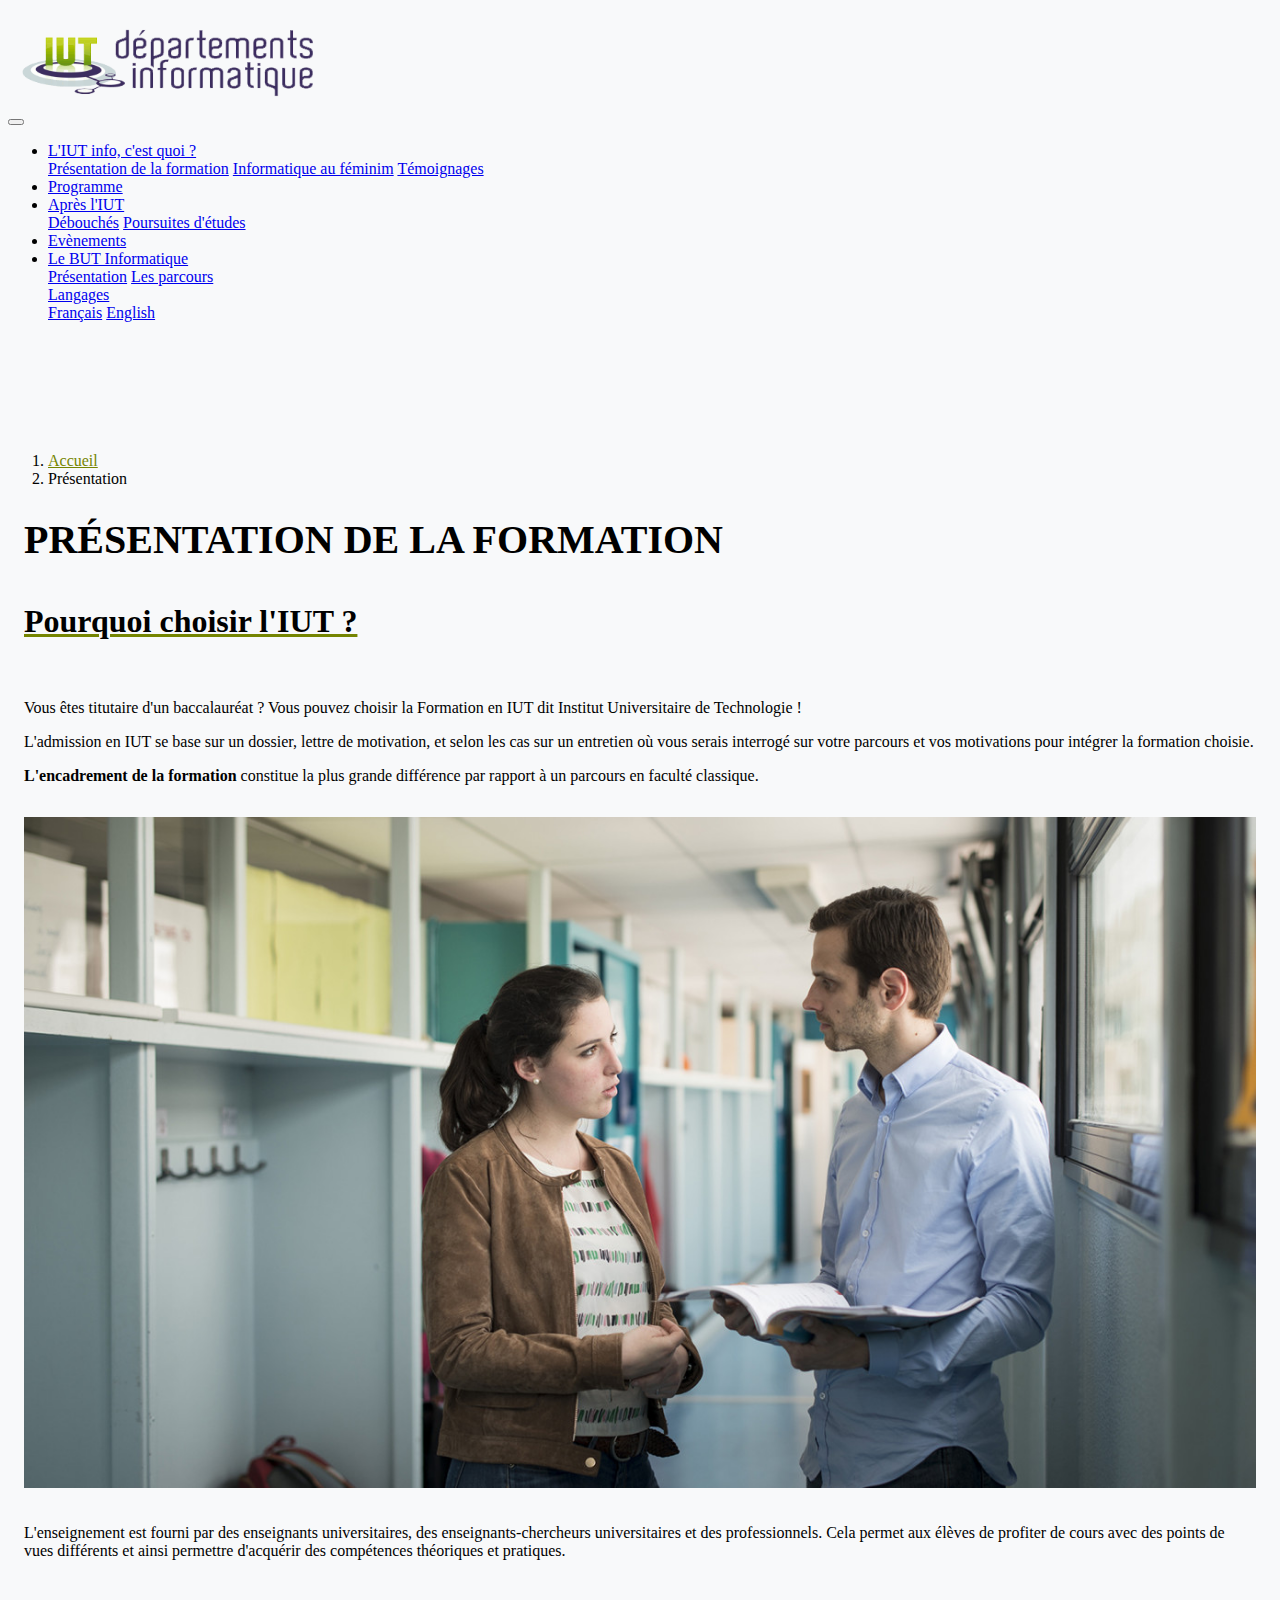
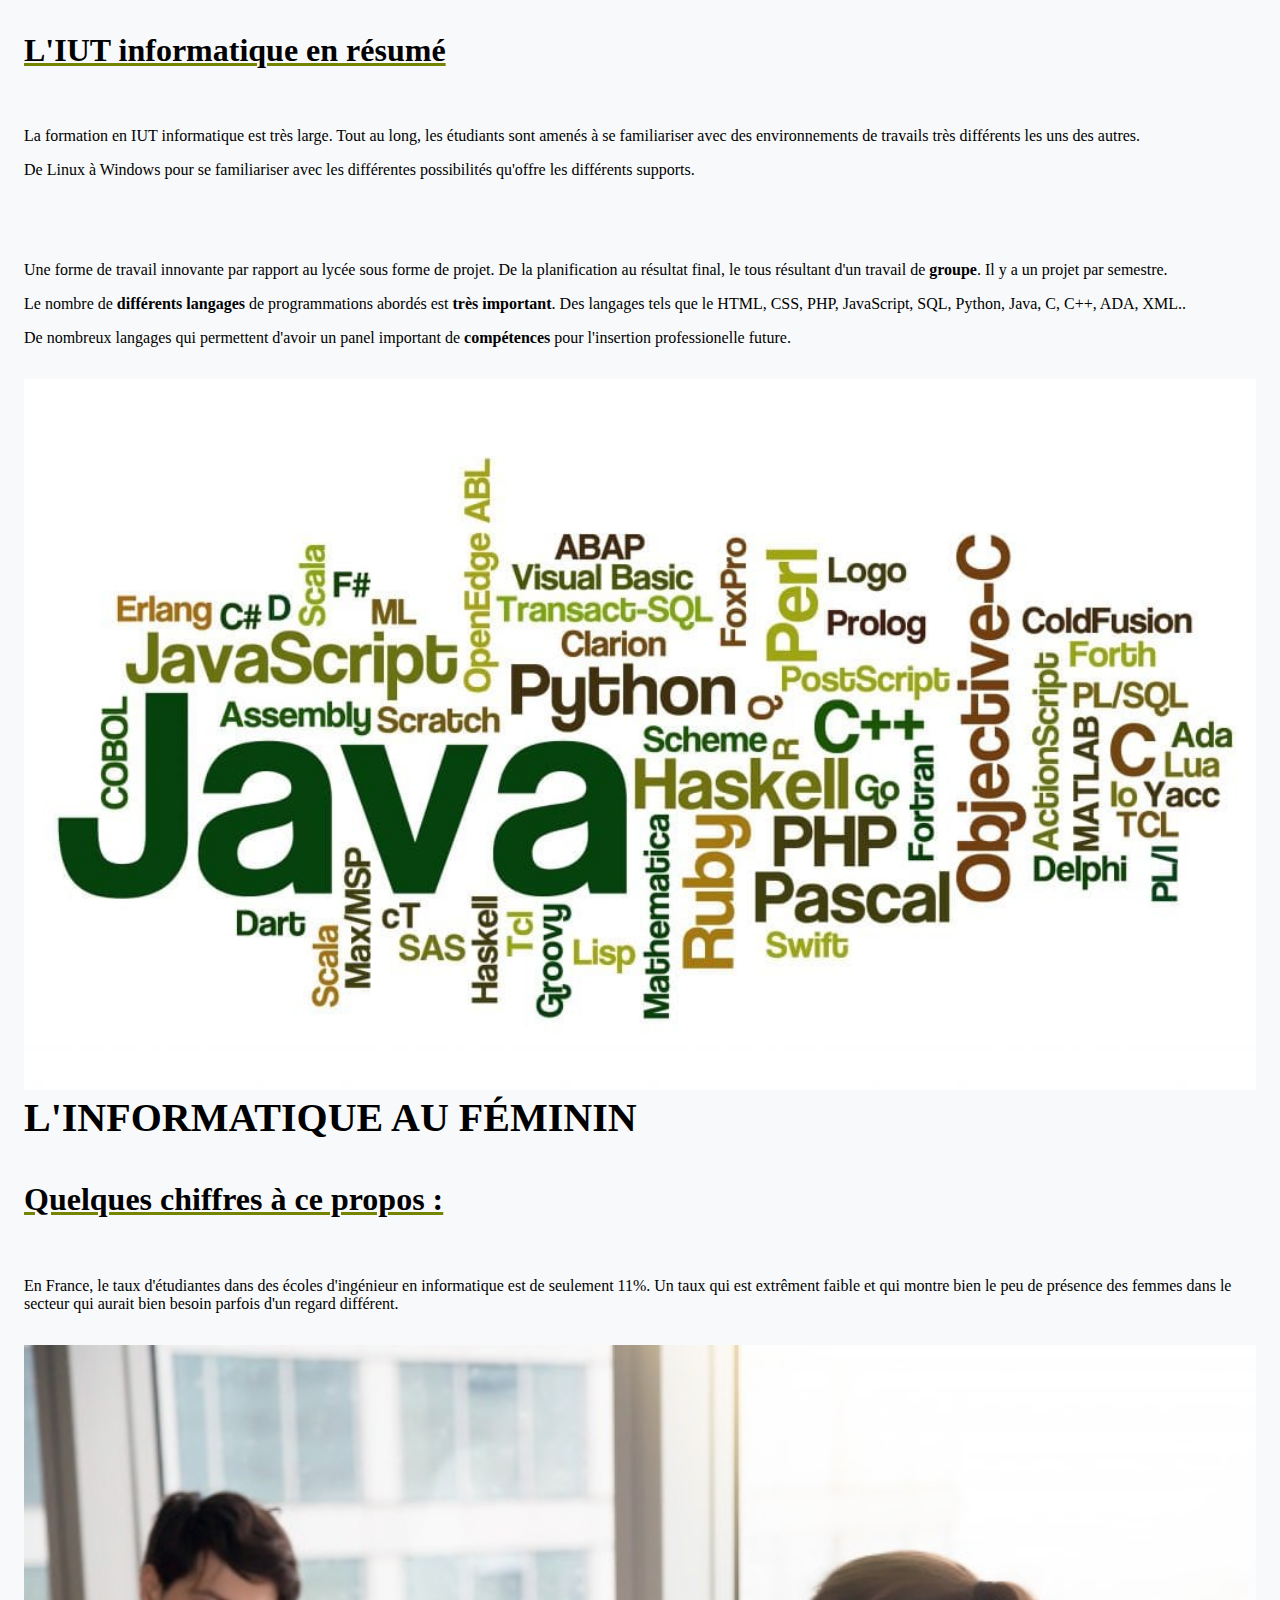
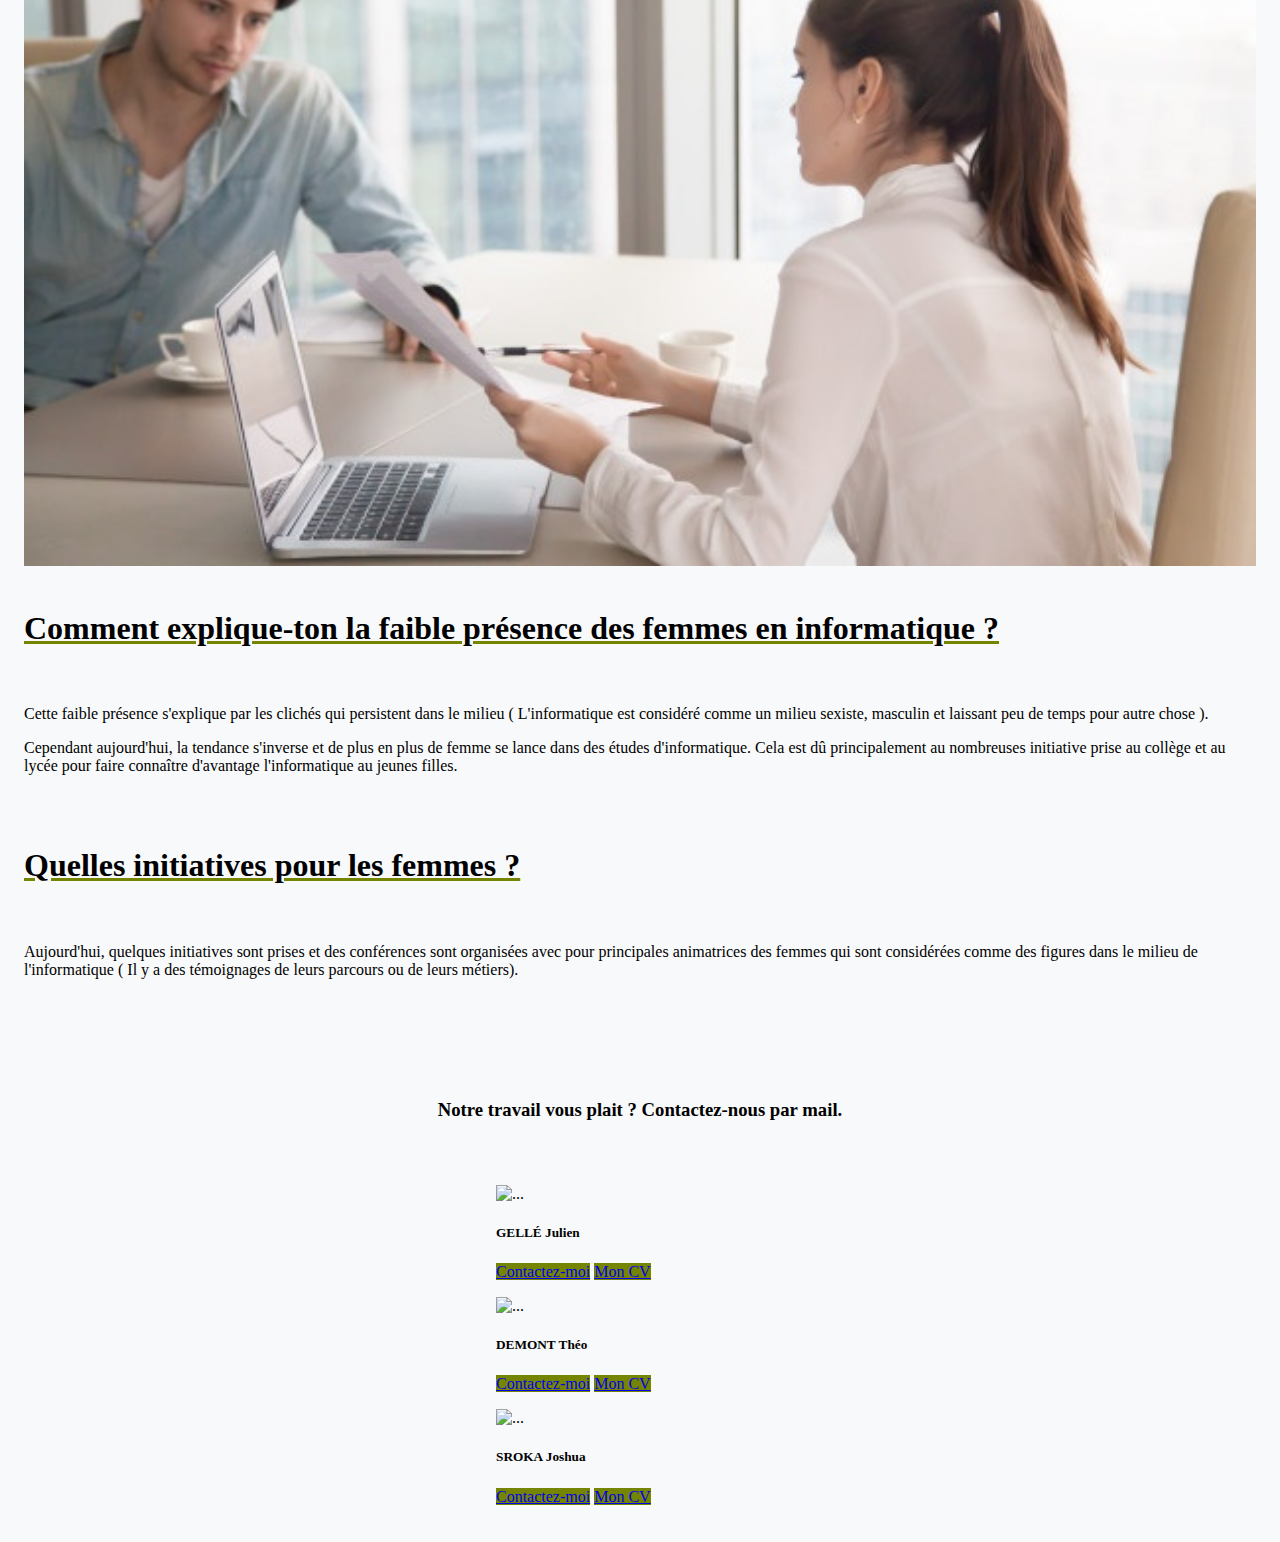
==== en/index.html @ 18c63ebd "informatique" ====
<!doctype html>
<html lang="en">

<head>
    <!-- Required meta tags -->
    <meta charset="utf-8">
    <meta name="viewport" content="width=device-width, initial-scale=1, shrink-to-fit=no">

    <!-- Bootstrap CSS -->
    <link rel="stylesheet" href="https://cdn.jsdelivr.net/npm/bootstrap@4.5.3/dist/css/bootstrap.min.css" integrity="sha384-TX8t27EcRE3e/ihU7zmQxVncDAy5uIKz4rEkgIXeMed4M0jlfIDPvg6uqKI2xXr2" crossorigin="anonymous">

    <link rel="stylesheet" href="index.css">
    <title>Portail IUT</title>
</head>

<body class="custom-bg-light">
    <header>
        <nav class="navbar navbar-expand-md navbar-light bg-light fixed-top container-xl border-bottom">
            <a class="navbar-brand" href="#">
                <img class="logo-mobile" src="./images/logoiutmobile.png" alt="">
                <img class="logo-desktop" src="./images/logoiutdesktop.png" alt="">
            </a>
            <button class="navbar-toggler" type="button" data-toggle="collapse" data-target="#navbarsExampleDefault" aria-controls="navbarsExampleDefault" aria-expanded="false" aria-label="Toggle navigation">
              <span class="navbar-toggler-icon"></span>
            </button>

            <div class="collapse navbar-collapse" id="navbarsExampleDefault">
                <ul class="navbar-nav mr-auto">
                    <li class="nav-item dropdown active">
                        <a class="nav-link dropdown-toggle" href="#" id="dropdown01" data-toggle="dropdown" aria-haspopup="true" aria-expanded="false">L'IUT info, c'est quoi ?</a>
                        <div class="dropdown-menu" aria-labelledby="dropdown01">
                            <a class="dropdown-item" href="#">Présentation de la formation</a>
                            <a class="dropdown-item" href="http://www.iut-informatique.fr/index.php?a=showArticle&r=1#l-informatique-au-feminin">Informatique au féminim</a>
                            <a class="dropdown-item" href="http://www.iut-informatique.fr/index.php?a=showArticle&r=1#temoignages">Témoignages</a>
                        </div>
                    </li>
                    <li class="nav-item active">
                        <a class="nav-link" href="http://www.iut-informatique.fr/index.php?a=showArticle&r=2">Programme</a>
                    </li>
                    <li class="nav-item dropdown active">
                        <a class="nav-link dropdown-toggle" href="#" id="dropdown01" data-toggle="dropdown" aria-haspopup="true" aria-expanded="false">Après l'IUT</a>
                        <div class="dropdown-menu" aria-labelledby="dropdown01">
                            <a class="dropdown-item" href="http://www.iut-informatique.fr/index.php?a=showArticle&r=3#debouches">Débouchés</a>
                            <a class="dropdown-item" href="http://www.iut-informatique.fr/index.php?a=showArticle&r=3#poursuite-d-etudes">Poursuites d'études</a>
                        </div>
                    </li>
                    <li class="nav-item active">
                        <a class="nav-link" href="http://www.iut-informatique.fr/index.php?a=showArticle&r=4">Evènements</a>
                    </li>
                    <li class="nav-item dropdown active">
                        <a class="nav-link dropdown-toggle" href="#" id="dropdown01" data-toggle="dropdown" aria-haspopup="true" aria-expanded="false">Le BUT Informatique</a>
                        <div class="dropdown-menu" aria-labelledby="dropdown01">
                            <a class="dropdown-item" href="http://www.iut-informatique.fr/index.php?a=showArticle&r=16#presentation">Présentation</a>
                            <a class="dropdown-item" href="http://www.iut-informatique.fr/index.php?a=showArticle&r=16#les-parcours">Les parcours</a>
                        </div>
                    </li>
                    <div class="d-lg-block d-none dropdown active">
                        <a class="nav-link dropdown-toggle" href="#" id="navbarDropdownMenuLink78" data-toggle="dropdown" aria-haspopup="true" aria-expanded="false">Langages</a>
                        <div class="dropdown-menu" aria-labelledby="navbarDropdownMenuLink78"> 
                            <a class="dropdown-item" href="#"> Français</a> 
                            <a class="dropdown-item" href="en/index.html"> English</a> 
                        </div>
                    </div> 
                </ul>

            </div>
        </nav>

    </header>
    <main class="container-xl ">
        <nav aria-label="breadcrumb">
            <ol class="breadcrumb">
                <li class="breadcrumb-item"><a href="http://www.iut-informatique.fr/index.php">Accueil</a></li>
                <li class="breadcrumb-item active" aria-current="page">Présentation</li>
            </ol>
        </nav>
        <div class="padding content">
            <h1>Présentation de la Formation</h1>
            <h2>Pourquoi choisir l'IUT ?</h2>
            <div class="paragraph-container">
                <p>
                    Vous êtes titutaire d'un baccalauréat ? Vous pouvez choisir la Formation en IUT dit Institut Universitaire de Technologie !
                </p>
                <p>L'admission en IUT se base sur un dossier, lettre de motivation, et selon les cas sur un entretien où vous serais interrogé sur votre parcours et vos motivations pour intégrer la formation choisie.</p>
                <p><strong>L'encadrement de la formation</strong> constitue la plus grande différence par rapport à un parcours en faculté classique.</p>
            </div>
            <img src="./images/encadrement.jpg" alt="">
            <div class="paragraph-container">
                <p>
                    L'enseignement est fourni par des enseignants universitaires, des enseignants-chercheurs universitaires et des professionnels. Cela permet aux élèves de profiter de cours avec des points de vues différents et ainsi permettre d'acquérir des compétences théoriques et pratiques.
                </p>
            </div>
            <h2>L'IUT informatique en résumé</h2>
            <div class="paragraph-container">
                <p>
                    La formation en IUT informatique est très large. Tout au long, les étudiants sont amenés à se familiariser avec des environnements de travails très différents les uns des autres.
                </p>
                <p>De Linux à Windows pour se familiariser avec les différentes possibilités qu'offre les différents supports.</p>
            </div>
            <img src="./images/code.jpg" alt="">
            <div class="paragraph-container">
                <p>
                    Une forme de travail innovante par rapport au lycée sous forme de projet. De la planification au résultat final, le tous résultant d'un travail de <strong>groupe</strong>. Il y a un projet par semestre.
                </p>
                <p>
                    Le nombre de <strong>différents langages</strong> de programmations abordés est <strong>très important</strong>. Des langages tels que le HTML, CSS, PHP, JavaScript, SQL, Python, Java, C, C++, ADA, XML.. 
                </p>
                <p>De nombreux langages qui permettent d'avoir un panel important de <strong>compétences</strong> pour l'insertion professionelle future.</p>
            </div>
            <img src="./images/langages.jpg" alt="">
            <h1>L'INFORMATIQUE AU FÉMININ</h1>
            <h2>Quelques chiffres à ce propos :</h2>
            <div class="paragraph-container">
                <p>
                    En France, le taux d'étudiantes dans des écoles d'ingénieur en informatique est de seulement 11%. Un taux qui est extrêment faible et qui montre bien le peu de présence des femmes dans le secteur qui aurait bien besoin parfois d'un regard différent. 
                </p>
            </div>
            <img src="./images/informatiqueauféminin.jpg" alt="">
            <h2>Comment explique-ton la faible présence des femmes en informatique ?</h2>
            <div class="paragraph-container">
                <p>
                    Cette faible présence s'explique par les clichés qui persistent dans le milieu ( L'informatique est considéré comme un milieu sexiste, masculin et laissant peu de temps pour autre chose ).
                </p>
                <p>
                    Cependant aujourd'hui, la tendance s'inverse et de plus en plus de femme se lance dans des études d'informatique. Cela est dû principalement au nombreuses initiative prise au collège et au lycée pour faire connaître d'avantage l'informatique au jeunes filles.
                </p>
            </div>
            <h2>Quelles initiatives pour les femmes ?</h2>
            <div class="paragraph-container">
                <p>
                    Aujourd'hui, quelques initiatives sont prises et des conférences sont organisées avec pour principales animatrices des femmes qui sont considérées comme des figures dans le milieu de l'informatique ( Il y a des témoignages de leurs parcours ou de leurs métiers).
                </p>
            </div>

        </div>
    </main>
    <footer class="container-xl padding">
        <h3>Notre travail vous plait ? Contactez-nous par mail.</h3>
        <div class="row">
            <div class="col">
                <div class="card" style="width: 18rem;">
                    <img src="https://via.placeholder.com/250" class="card-img-top" alt="...">
                    <div class="card-body">
                        <h5 class="card-title">GELLÉ Julien</h5>
                        <p class="card-text"></p>
                        <a href="mailto:juliengelle62@gmail.com" class="btn btn-primary">Contactez-moi</a>
                        <a href="./pdf/cvjuliengelle.pdf" target="_blank" class="btn btn-primary">Mon CV</a>

                    </div>
                </div>
            </div>
            <div class="col">
                <div class="card" style="width: 18rem;">
                    <img src="https://via.placeholder.com/250" class="card-img-top" alt="...">
                    <div class="card-body">
                        <h5 class="card-title">DEMONT Théo</h5>
                        <p class="card-text"></p>
                        <a href="mailto:juliengelle62@gmail.com" class="btn btn-primary">Contactez-moi</a>
                        <a href="./pdf/cvjuliengelle.pdf" target="_blank" class="btn btn-primary">Mon CV</a>
                    </div>
                </div>
            </div>
            <div class="col">
                <div class="card" style="width: 18rem;">
                    <img src="https://via.placeholder.com/250" class="card-img-top" alt="...">
                    <div class="card-body">
                        <h5 class="card-title">SROKA Joshua</h5>
                        <p class="card-text"></p>
                        <a href="mailto:juliengelle62@gmail.com" class="btn btn-primary">Contactez-moi</a>
                        <a href="./pdf/cvjuliengelle.pdf" target="_blank" class="btn btn-primary">Mon CV</a>
                    </div>
                </div>
            </div>
        </div>
    </footer>
    <!-- Option 1: jQuery and Bootstrap Bundle (includes Popper) -->
    <script src="https://code.jquery.com/jquery-3.5.1.slim.min.js" integrity="sha384-DfXdz2htPH0lsSSs5nCTpuj/zy4C+OGpamoFVy38MVBnE+IbbVYUew+OrCXaRkfj" crossorigin="anonymous"></script>
    <script src="https://cdn.jsdelivr.net/npm/bootstrap@4.5.3/dist/js/bootstrap.bundle.min.js" integrity="sha384-ho+j7jyWK8fNQe+A12Hb8AhRq26LrZ/JpcUGGOn+Y7RsweNrtN/tE3MoK7ZeZDyx" crossorigin="anonymous"></script>

</body>

</html>
---- en/index.css ----
.logo-mobile {
    height: 100px;
}

.logo-desktop {
    display: none;
    height: 100px;
}

.custom-bg-light {
    background-color: #f8f9fa;
}

main {
    margin-top: 130px;
}

.breadcrumb {
    background-color: #f8f9fa;
}

.breadcrumb-item a {
    color: #758501;
}

h1 {
    font-size: 24px;
    font-weight: bold;
    text-transform: uppercase;
    margin: 0;
    padding: 0;
}

h2 {
    font-size: 20px;
    font-weight: bold;
    margin-top: 16px;
    text-decoration: underline;
    text-decoration-color: #758501;
}

.padding {
    padding: 12px 16px;
}

.paragraph-container {
    padding: 16px 0;
}

.content img {
    width: 100%;
}

footer h3 {
    text-align: center;
    margin: 64px 0;
}

.card {
    margin: 16px auto;
}

.card a.btn.btn-primary {
    background-color: #758501;
    border-color: #758501;
}


/* Desktop */

@media screen and (min-width: 768px) {
    .logo-mobile {
        display: none;
    }
    .logo-desktop {
        display: block;
    }
    h1 {
        font-size: 40px;
    }
    h2 {
        font-size: 32px;
        margin-top: 40px;
    }
}
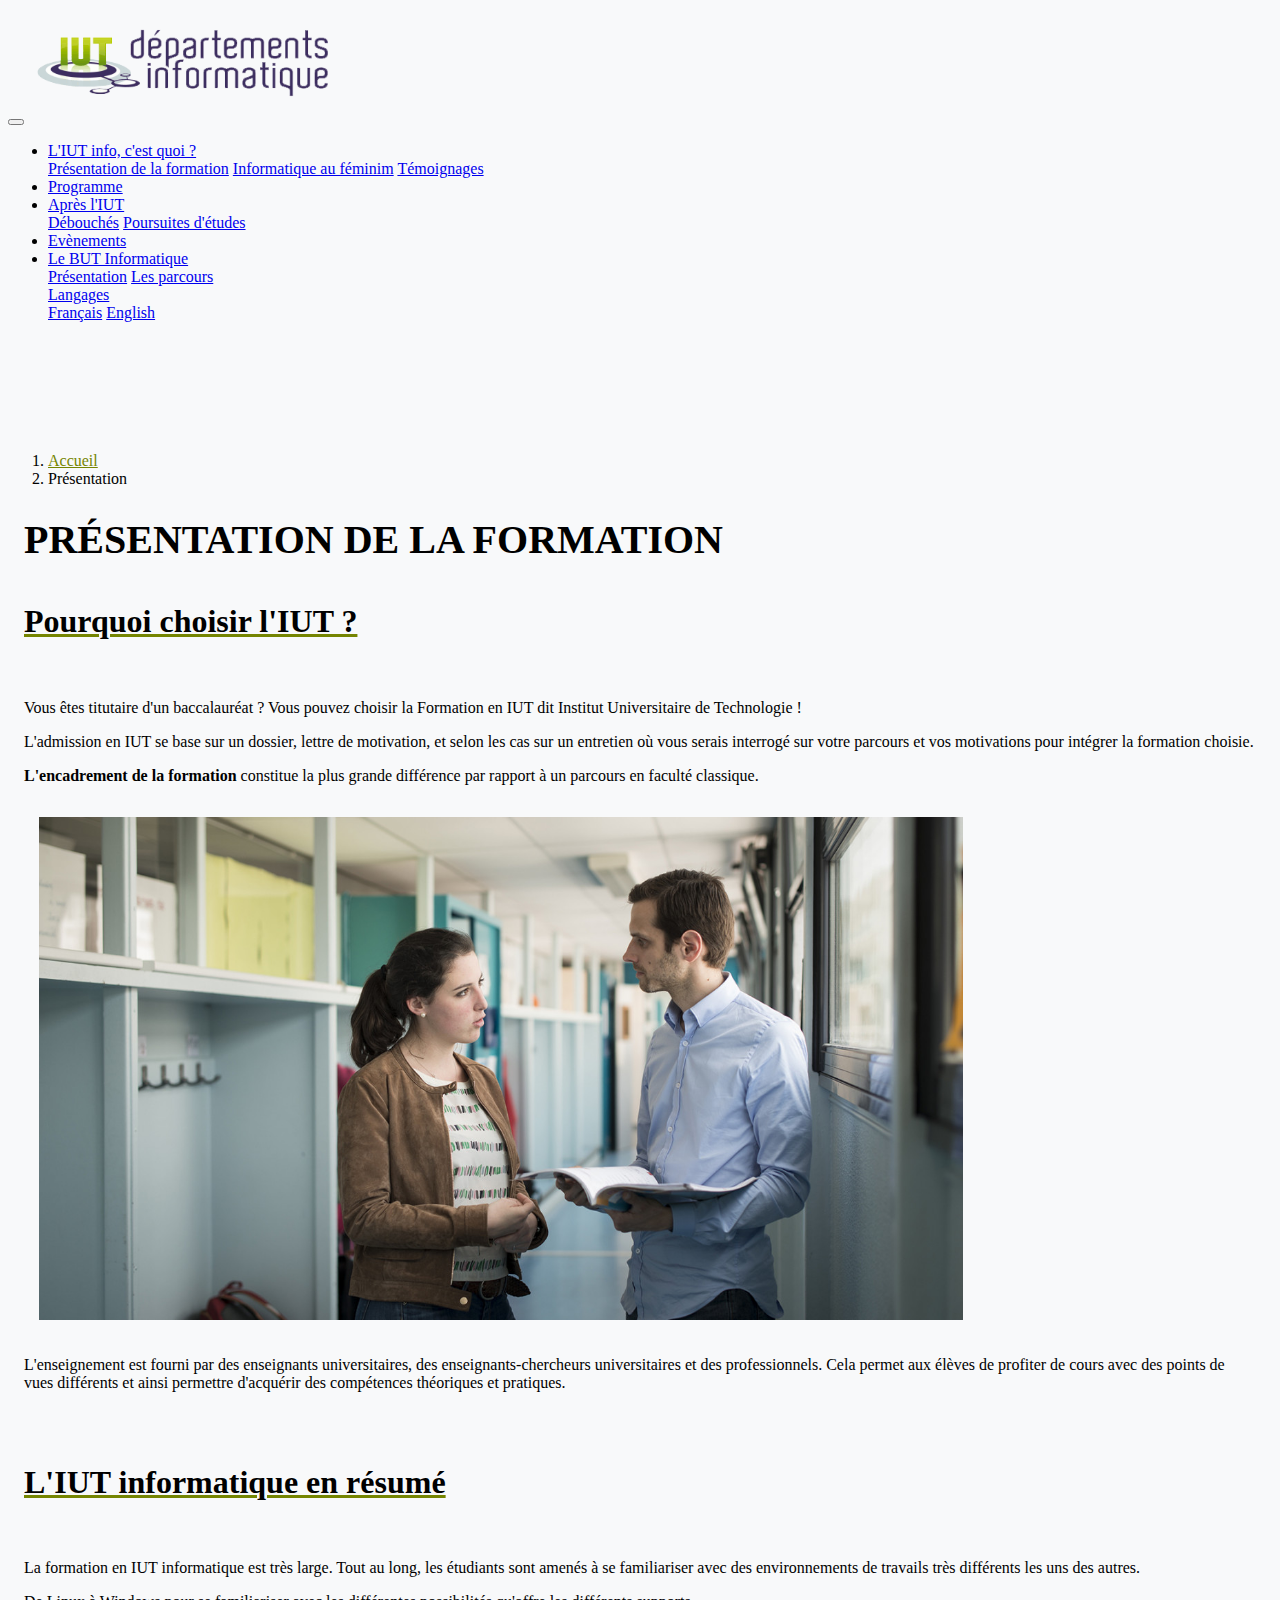
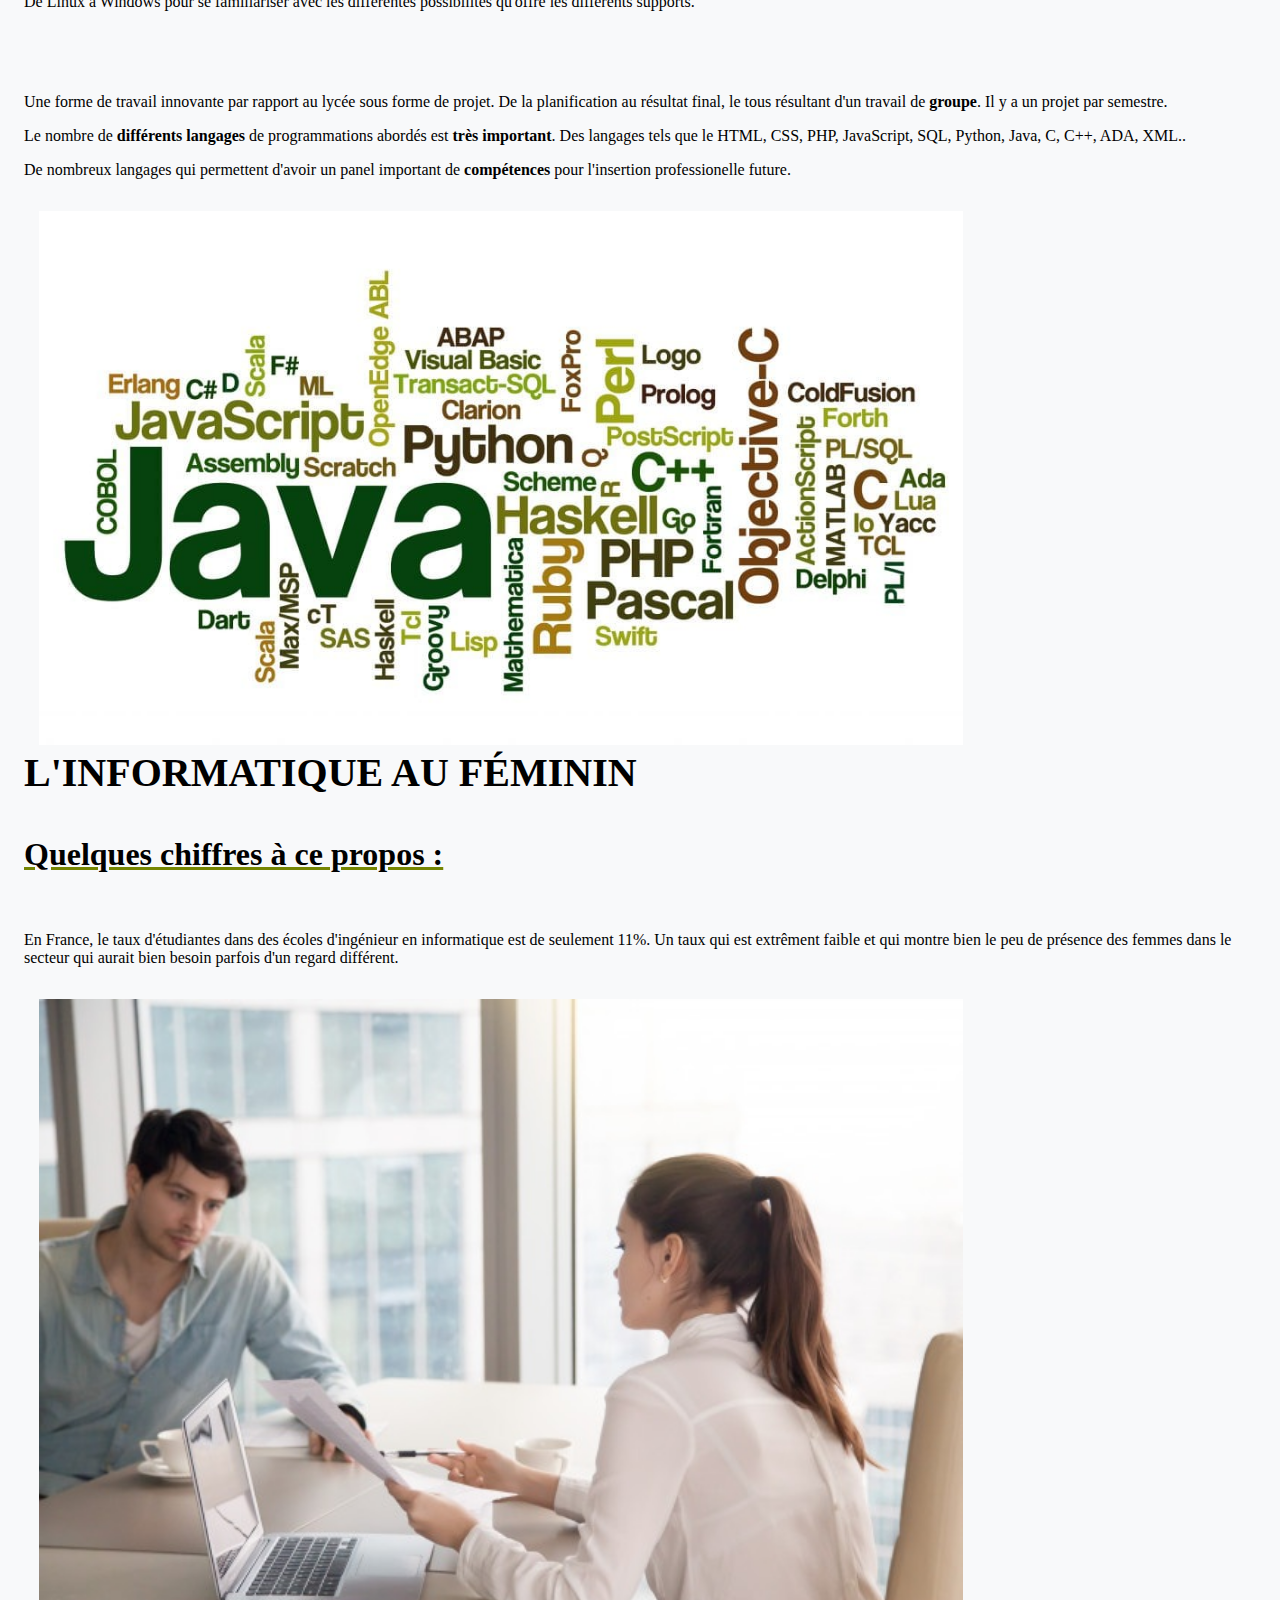
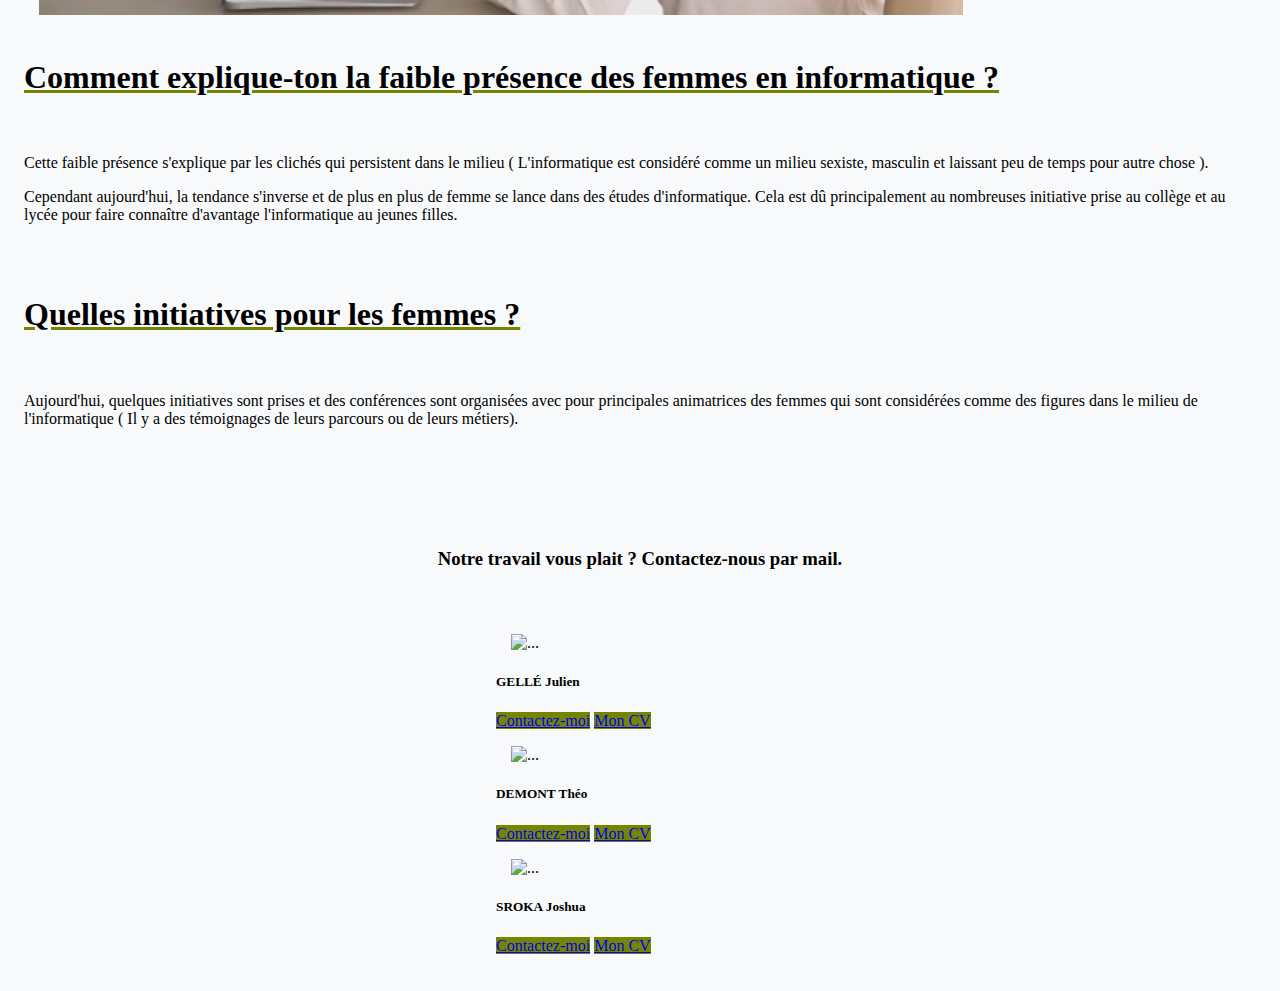
==== commit f7f9049b: "correction en/fr" ====
--- a/en/index.html
+++ b/en/index.html
@@ -57,8 +57,8 @@
                     <div class="d-lg-block d-none dropdown active">
                         <a class="nav-link dropdown-toggle" href="#" id="navbarDropdownMenuLink78" data-toggle="dropdown" aria-haspopup="true" aria-expanded="false">Langages</a>
                         <div class="dropdown-menu" aria-labelledby="navbarDropdownMenuLink78"> 
-                            <a class="dropdown-item" href="#"> Français</a> 
-                            <a class="dropdown-item" href="en/index.html"> English</a> 
+                            <a class="dropdown-item" href="../index.html"> Français</a> 
+                            <a class="dropdown-item" href="#"> English</a> 
                         </div>
                     </div> 
                 </ul>
--- a/en/index.css
+++ b/en/index.css
@@ -21,6 +21,12 @@
 
 .breadcrumb-item a {
     color: #758501;
+}
+
+img {
+    max-width: 75%;
+    height: auto;
+    margin-left: 15px
 }
 
 h1 {
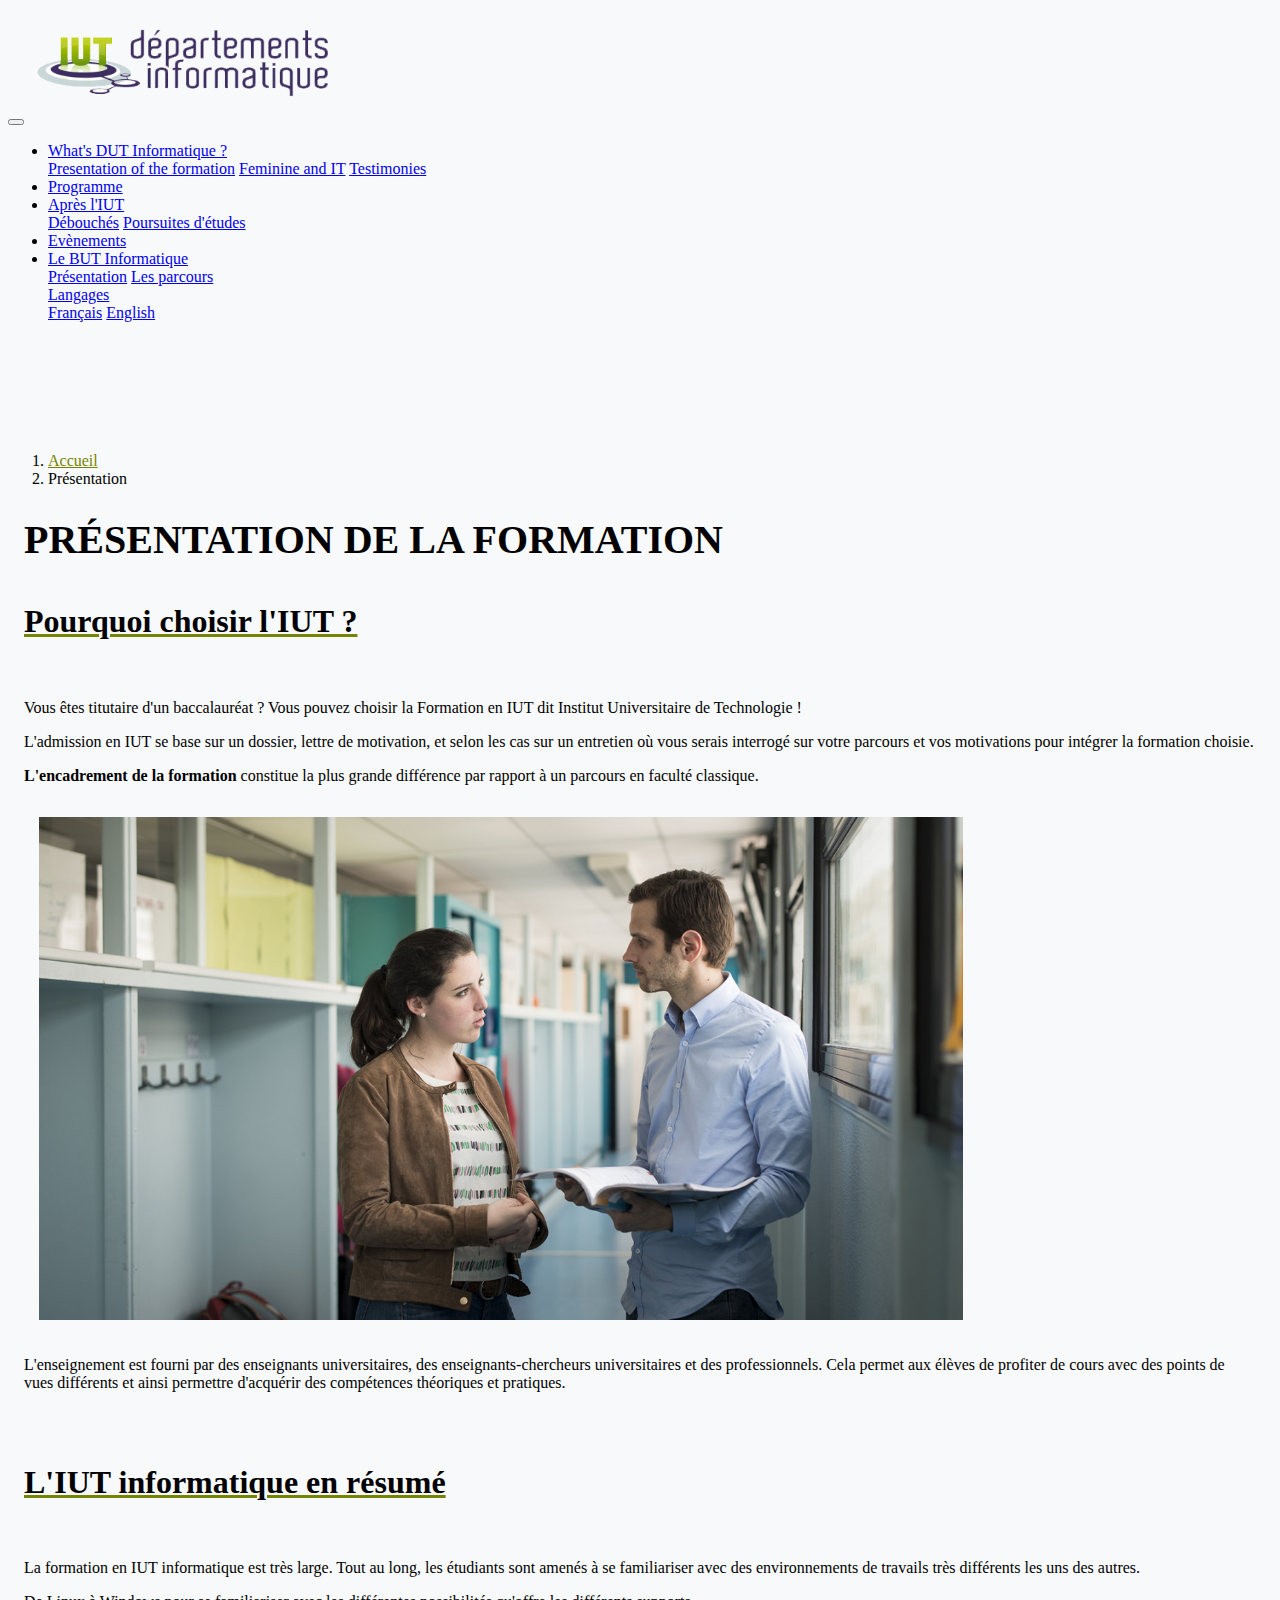
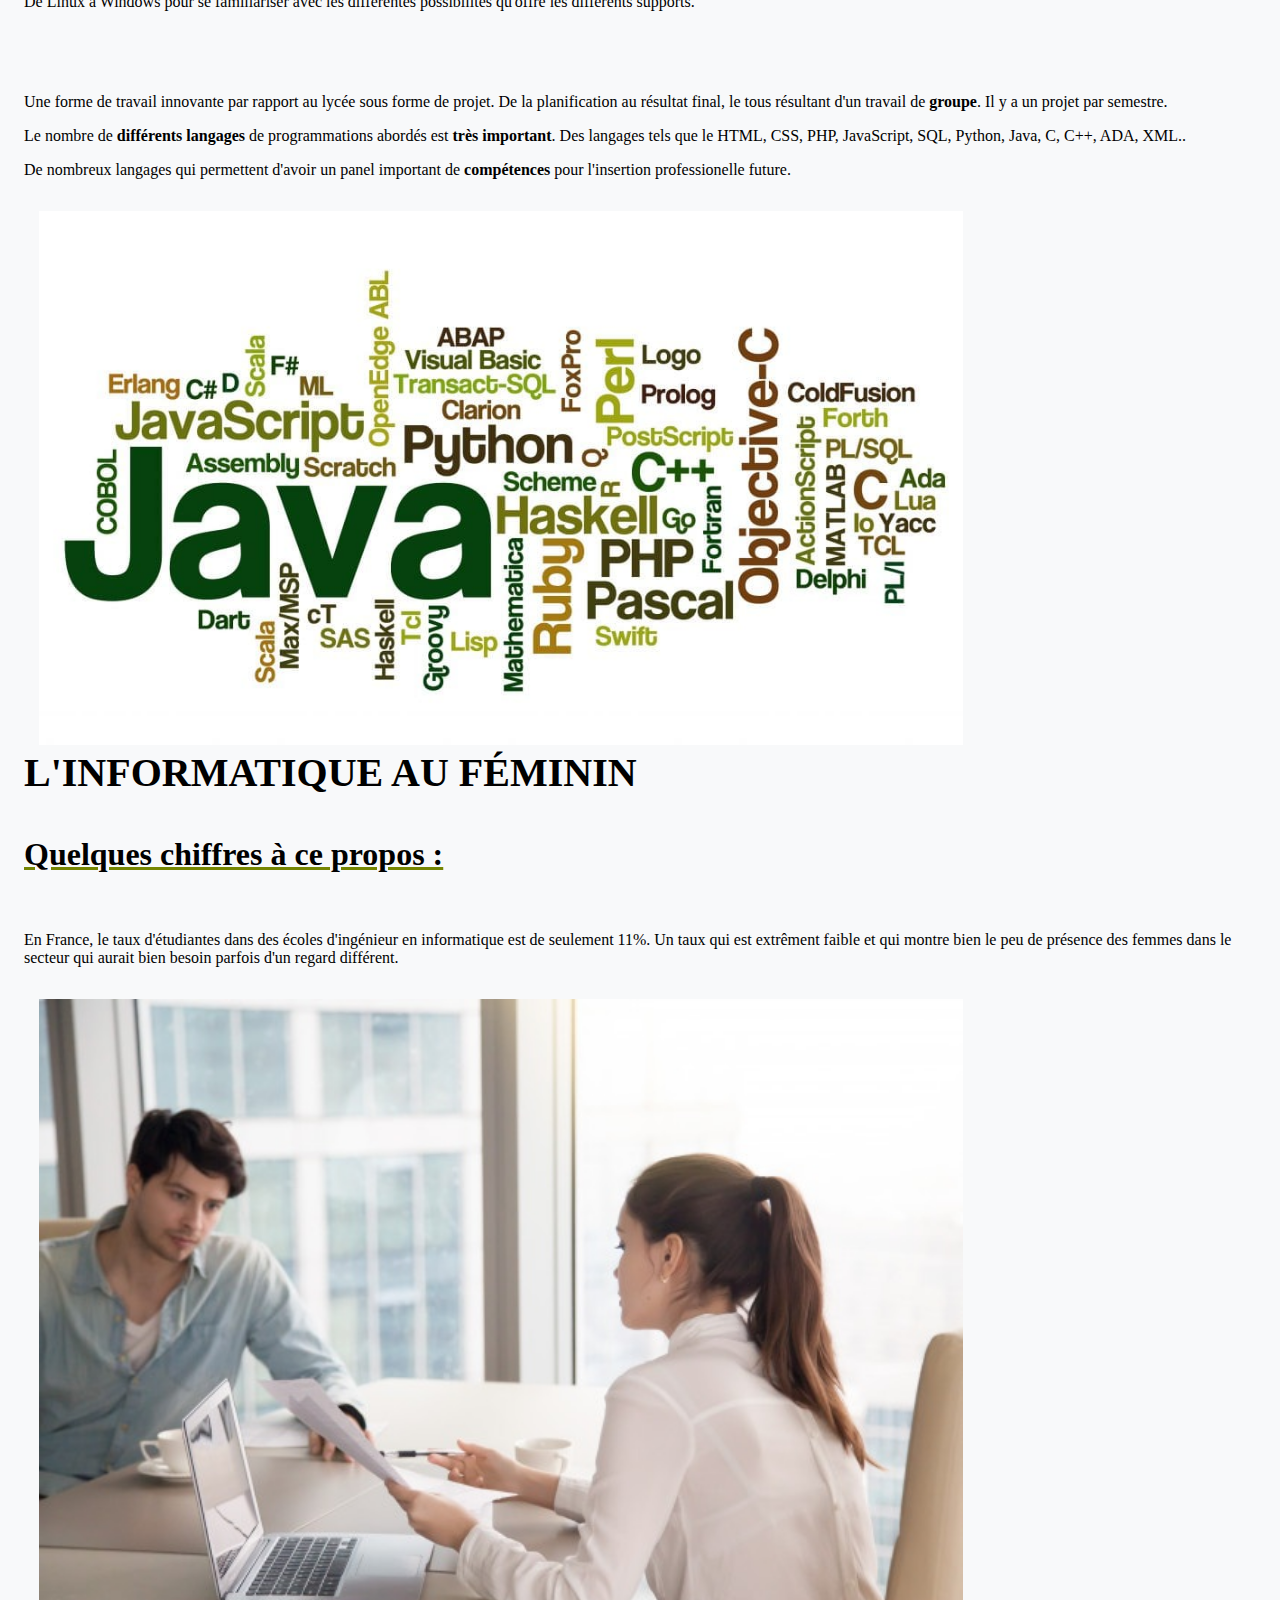
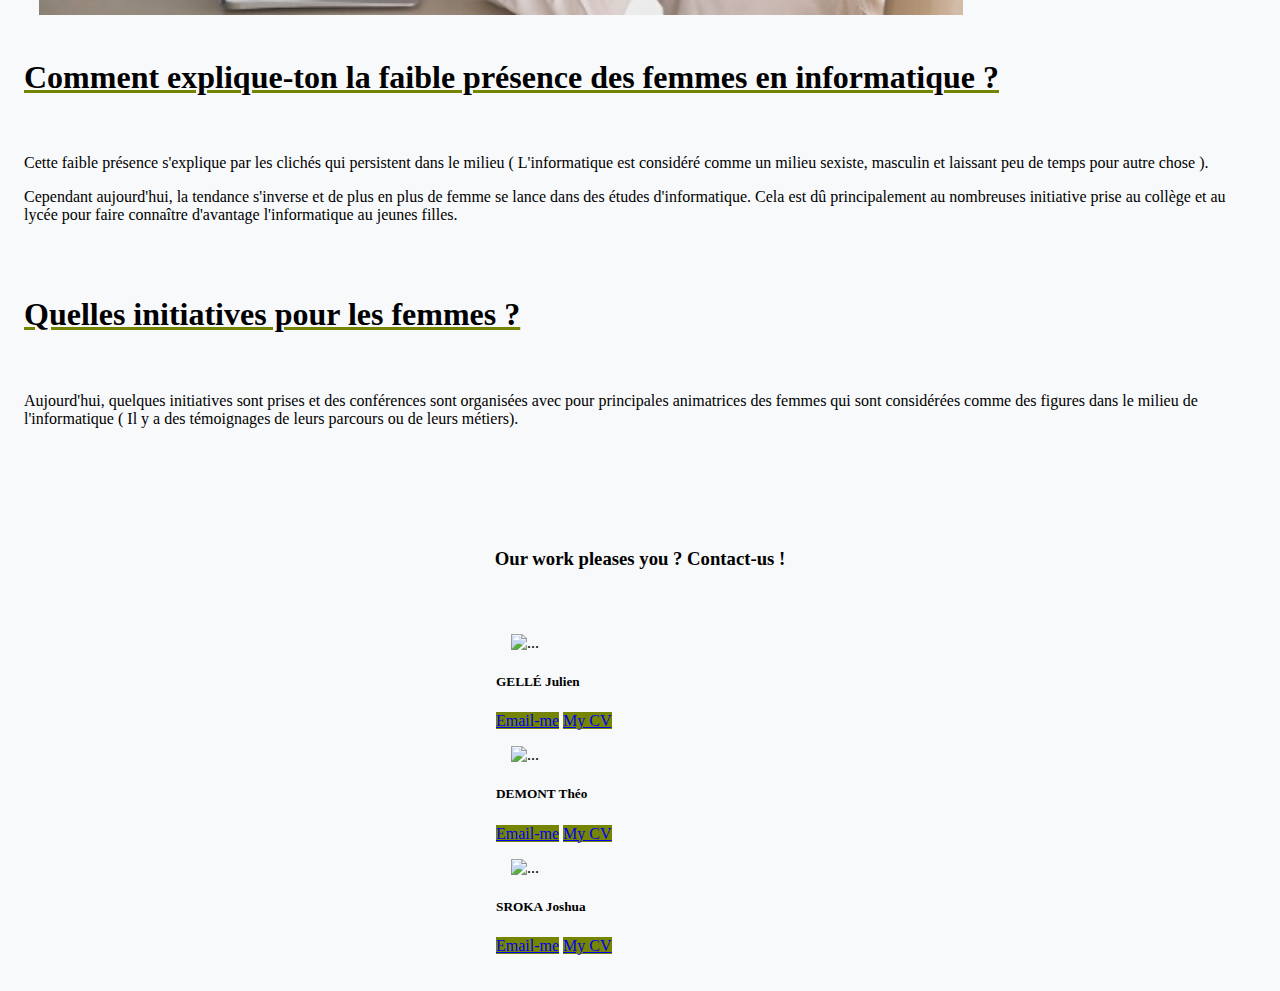
==== commit 16b7624e: "ajout barre recherche" ====
--- a/en/index.html
+++ b/en/index.html
@@ -10,15 +10,15 @@
     <link rel="stylesheet" href="https://cdn.jsdelivr.net/npm/bootstrap@4.5.3/dist/css/bootstrap.min.css" integrity="sha384-TX8t27EcRE3e/ihU7zmQxVncDAy5uIKz4rEkgIXeMed4M0jlfIDPvg6uqKI2xXr2" crossorigin="anonymous">
 
     <link rel="stylesheet" href="index.css">
-    <title>Portail IUT</title>
+    <title>IUT Portal</title>
 </head>
 
 <body class="custom-bg-light">
     <header>
         <nav class="navbar navbar-expand-md navbar-light bg-light fixed-top container-xl border-bottom">
             <a class="navbar-brand" href="#">
-                <img class="logo-mobile" src="./images/logoiutmobile.png" alt="">
-                <img class="logo-desktop" src="./images/logoiutdesktop.png" alt="">
+                <img class="logo-mobile" src="../images/logoiutmobile.png" alt="">
+                <img class="logo-desktop" src="../images/logoiutdesktop.png" alt="">
             </a>
             <button class="navbar-toggler" type="button" data-toggle="collapse" data-target="#navbarsExampleDefault" aria-controls="navbarsExampleDefault" aria-expanded="false" aria-label="Toggle navigation">
               <span class="navbar-toggler-icon"></span>
@@ -27,11 +27,11 @@
             <div class="collapse navbar-collapse" id="navbarsExampleDefault">
                 <ul class="navbar-nav mr-auto">
                     <li class="nav-item dropdown active">
-                        <a class="nav-link dropdown-toggle" href="#" id="dropdown01" data-toggle="dropdown" aria-haspopup="true" aria-expanded="false">L'IUT info, c'est quoi ?</a>
+                        <a class="nav-link dropdown-toggle" href="#" id="dropdown01" data-toggle="dropdown" aria-haspopup="true" aria-expanded="false">What's DUT Informatique ?</a>
                         <div class="dropdown-menu" aria-labelledby="dropdown01">
-                            <a class="dropdown-item" href="#">Présentation de la formation</a>
-                            <a class="dropdown-item" href="http://www.iut-informatique.fr/index.php?a=showArticle&r=1#l-informatique-au-feminin">Informatique au féminim</a>
-                            <a class="dropdown-item" href="http://www.iut-informatique.fr/index.php?a=showArticle&r=1#temoignages">Témoignages</a>
+                            <a class="dropdown-item" href="#">Presentation of the formation</a>
+                            <a class="dropdown-item" href="http://www.iut-informatique.fr/index.php?a=showArticle&r=1#l-informatique-au-feminin">Feminine and IT</a>
+                            <a class="dropdown-item" href="http://www.iut-informatique.fr/index.php?a=showArticle&r=1#temoignages">Testimonies</a>
                         </div>
                     </li>
                     <li class="nav-item active">
@@ -84,7 +84,7 @@
                 <p>L'admission en IUT se base sur un dossier, lettre de motivation, et selon les cas sur un entretien où vous serais interrogé sur votre parcours et vos motivations pour intégrer la formation choisie.</p>
                 <p><strong>L'encadrement de la formation</strong> constitue la plus grande différence par rapport à un parcours en faculté classique.</p>
             </div>
-            <img src="./images/encadrement.jpg" alt="">
+            <img src="../images/encadrement.jpg" alt="">
             <div class="paragraph-container">
                 <p>
                     L'enseignement est fourni par des enseignants universitaires, des enseignants-chercheurs universitaires et des professionnels. Cela permet aux élèves de profiter de cours avec des points de vues différents et ainsi permettre d'acquérir des compétences théoriques et pratiques.
@@ -97,7 +97,7 @@
                 </p>
                 <p>De Linux à Windows pour se familiariser avec les différentes possibilités qu'offre les différents supports.</p>
             </div>
-            <img src="./images/code.jpg" alt="">
+            <img src="../images/code.jpg" alt="">
             <div class="paragraph-container">
                 <p>
                     Une forme de travail innovante par rapport au lycée sous forme de projet. De la planification au résultat final, le tous résultant d'un travail de <strong>groupe</strong>. Il y a un projet par semestre.
@@ -107,7 +107,7 @@
                 </p>
                 <p>De nombreux langages qui permettent d'avoir un panel important de <strong>compétences</strong> pour l'insertion professionelle future.</p>
             </div>
-            <img src="./images/langages.jpg" alt="">
+            <img src="../images/langages.jpg" alt="">
             <h1>L'INFORMATIQUE AU FÉMININ</h1>
             <h2>Quelques chiffres à ce propos :</h2>
             <div class="paragraph-container">
@@ -115,7 +115,7 @@
                     En France, le taux d'étudiantes dans des écoles d'ingénieur en informatique est de seulement 11%. Un taux qui est extrêment faible et qui montre bien le peu de présence des femmes dans le secteur qui aurait bien besoin parfois d'un regard différent. 
                 </p>
             </div>
-            <img src="./images/informatiqueauféminin.jpg" alt="">
+            <img src="../images/informatiqueauféminin.jpg" alt="">
             <h2>Comment explique-ton la faible présence des femmes en informatique ?</h2>
             <div class="paragraph-container">
                 <p>
@@ -135,7 +135,7 @@
         </div>
     </main>
     <footer class="container-xl padding">
-        <h3>Notre travail vous plait ? Contactez-nous par mail.</h3>
+        <h3>Our work pleases you ? Contact-us !</h3>
         <div class="row">
             <div class="col">
                 <div class="card" style="width: 18rem;">
@@ -143,8 +143,8 @@
                     <div class="card-body">
                         <h5 class="card-title">GELLÉ Julien</h5>
                         <p class="card-text"></p>
-                        <a href="mailto:juliengelle62@gmail.com" class="btn btn-primary">Contactez-moi</a>
-                        <a href="./pdf/cvjuliengelle.pdf" target="_blank" class="btn btn-primary">Mon CV</a>
+                        <a href="mailto:juliengelle62@gmail.com" class="btn btn-primary">Email-me</a>
+                        <a href="../pdf/cvjuliengelle.pdf" target="_blank" class="btn btn-primary">My CV</a>
 
                     </div>
                 </div>
@@ -155,8 +155,8 @@
                     <div class="card-body">
                         <h5 class="card-title">DEMONT Théo</h5>
                         <p class="card-text"></p>
-                        <a href="mailto:juliengelle62@gmail.com" class="btn btn-primary">Contactez-moi</a>
-                        <a href="./pdf/cvjuliengelle.pdf" target="_blank" class="btn btn-primary">Mon CV</a>
+                        <a href="mailto:juliengelle62@gmail.com" class="btn btn-primary">Email-me</a>
+                        <a href="../pdf/cvjuliengelle.pdf" target="_blank" class="btn btn-primary">My CV</a>
                     </div>
                 </div>
             </div>
@@ -166,8 +166,8 @@
                     <div class="card-body">
                         <h5 class="card-title">SROKA Joshua</h5>
                         <p class="card-text"></p>
-                        <a href="mailto:juliengelle62@gmail.com" class="btn btn-primary">Contactez-moi</a>
-                        <a href="./pdf/cvjuliengelle.pdf" target="_blank" class="btn btn-primary">Mon CV</a>
+                        <a href="mailto:juliengelle62@gmail.com" class="btn btn-primary">Email-me</a>
+                        <a href="../pdf/cvjuliengelle.pdf" target="_blank" class="btn btn-primary">My CV</a>
                     </div>
                 </div>
             </div>
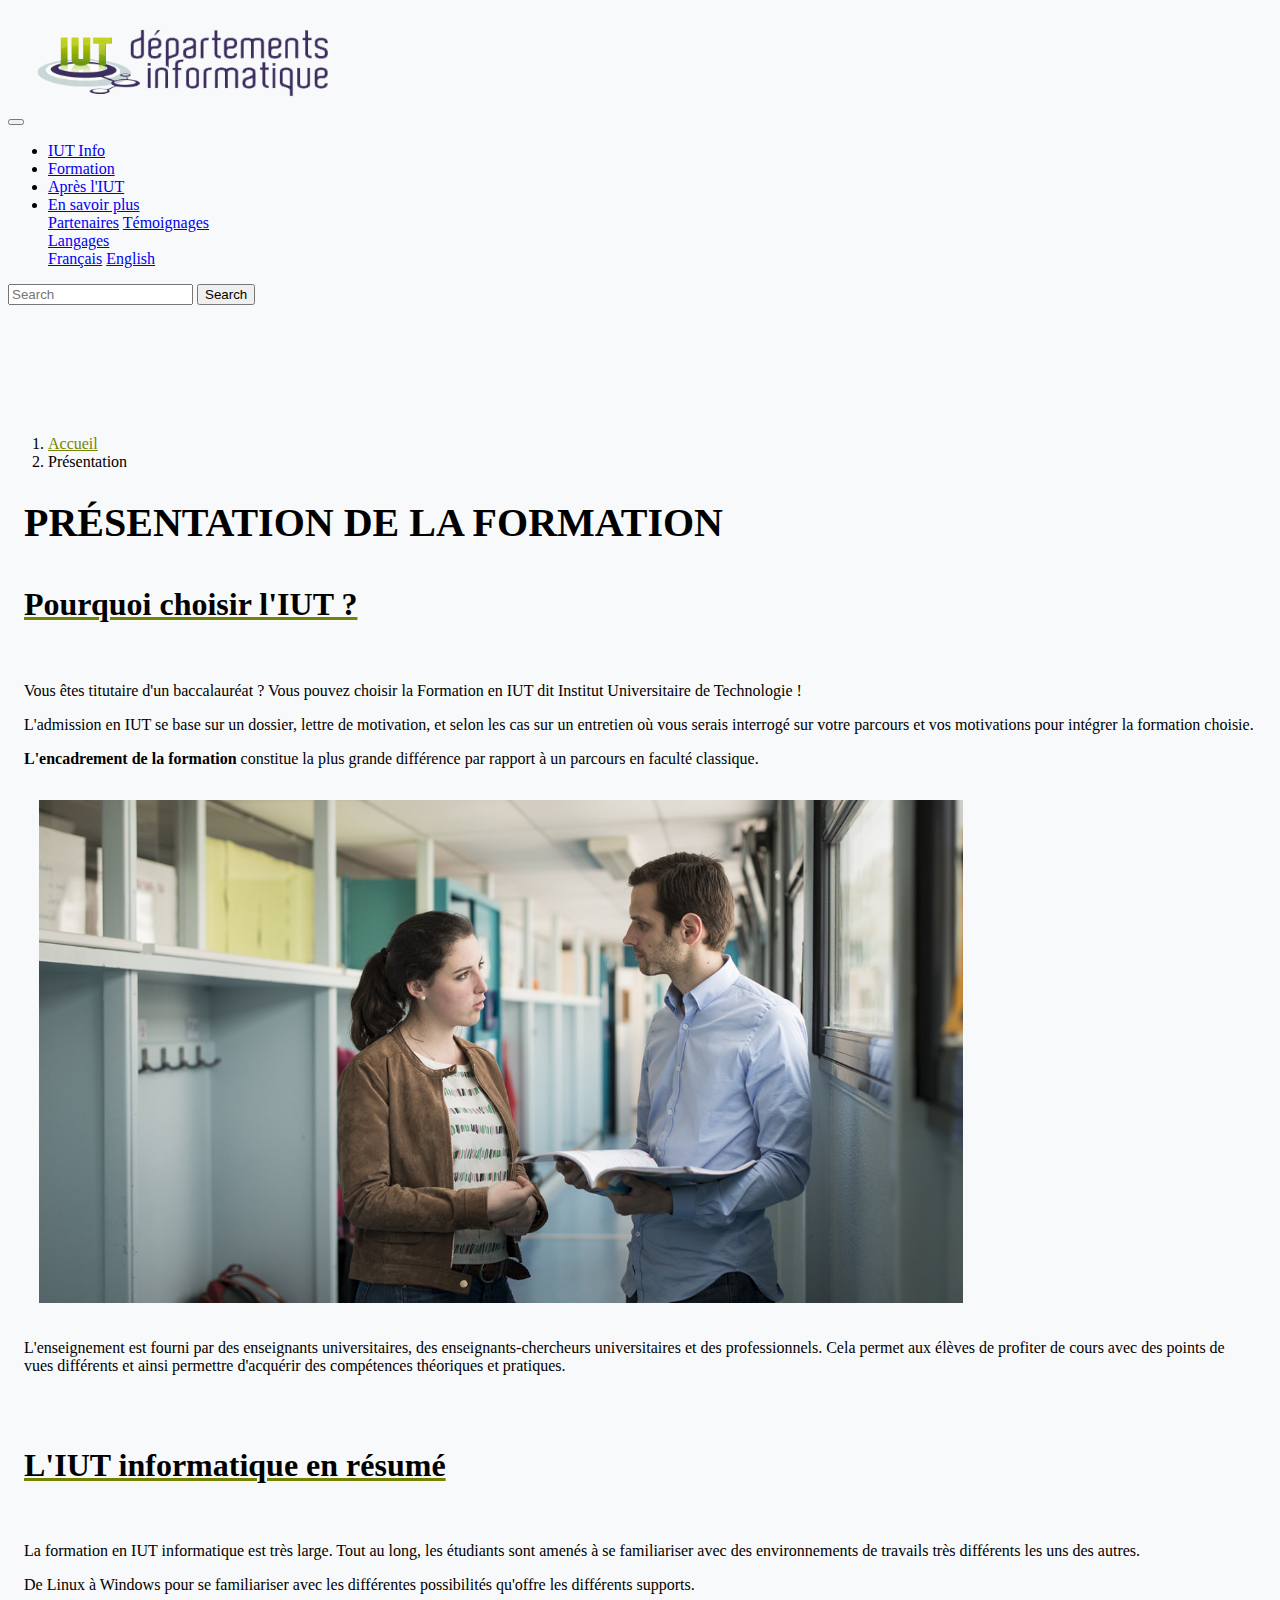
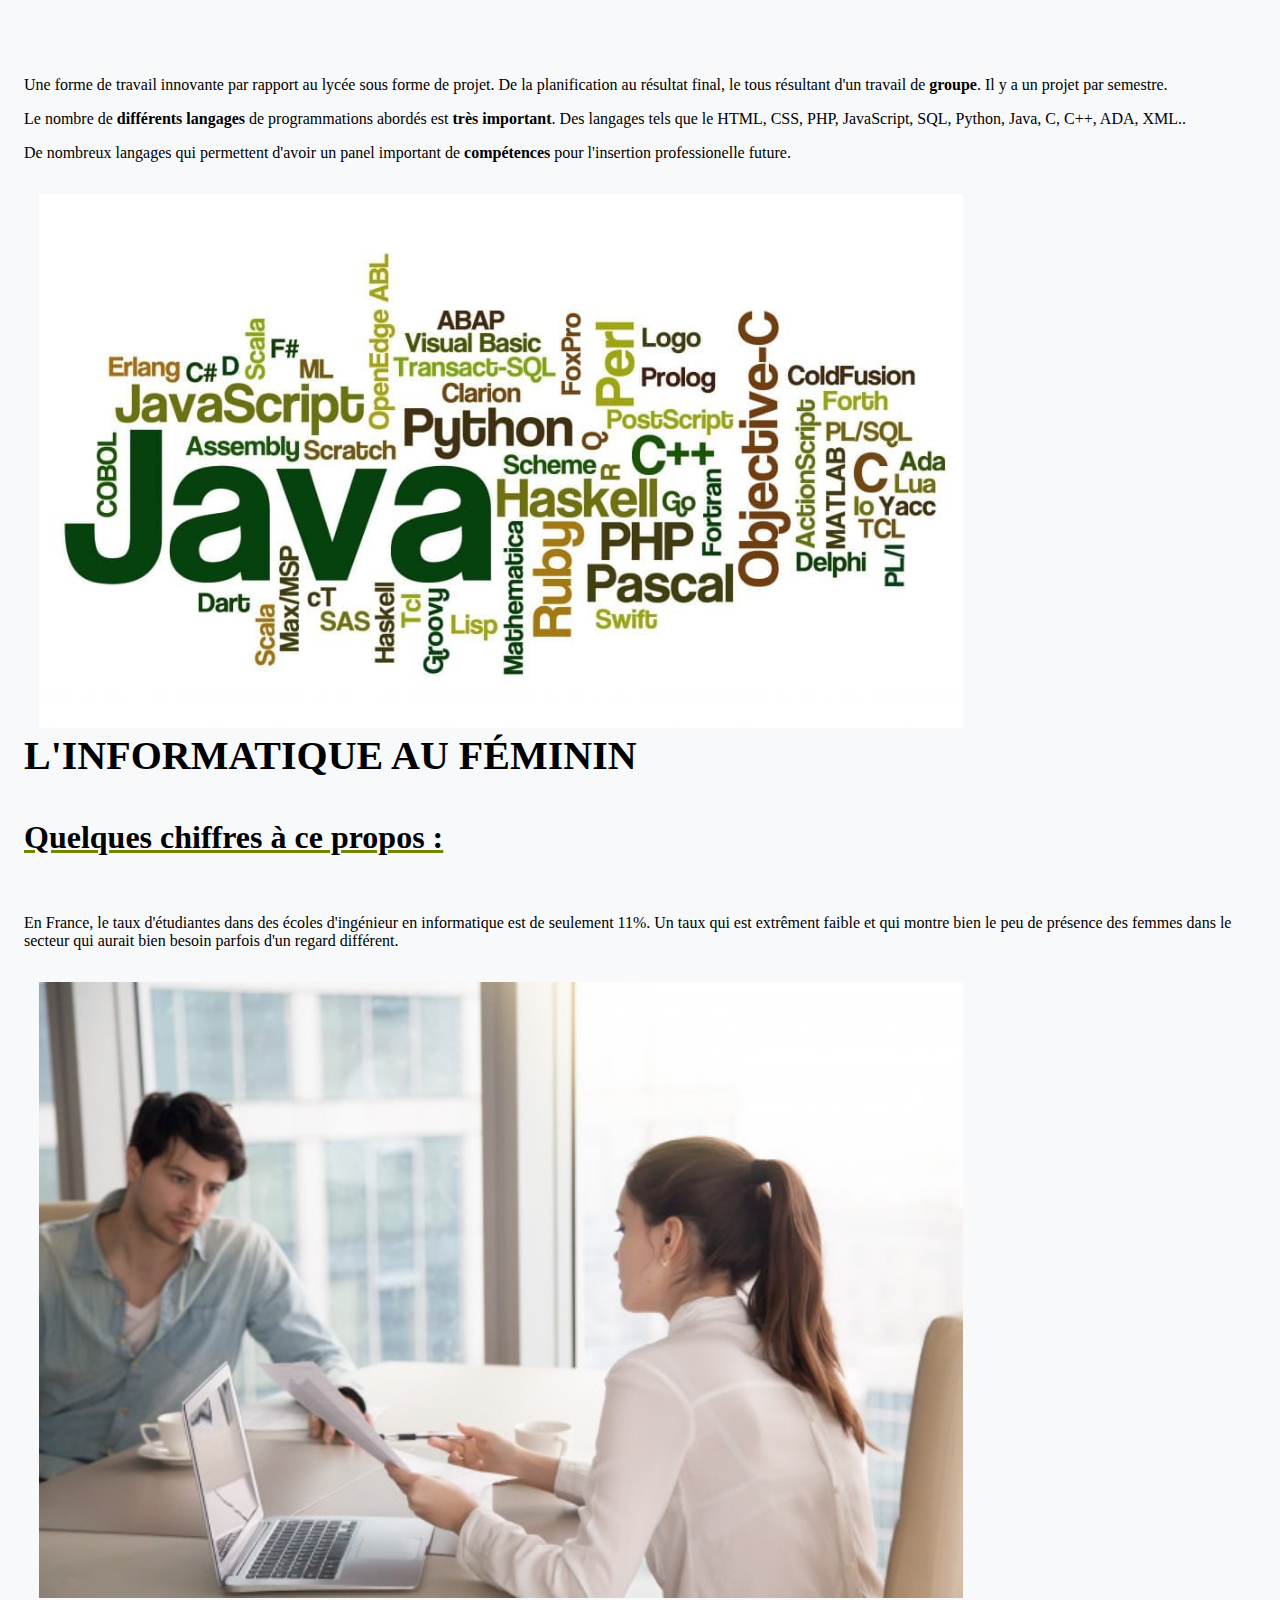
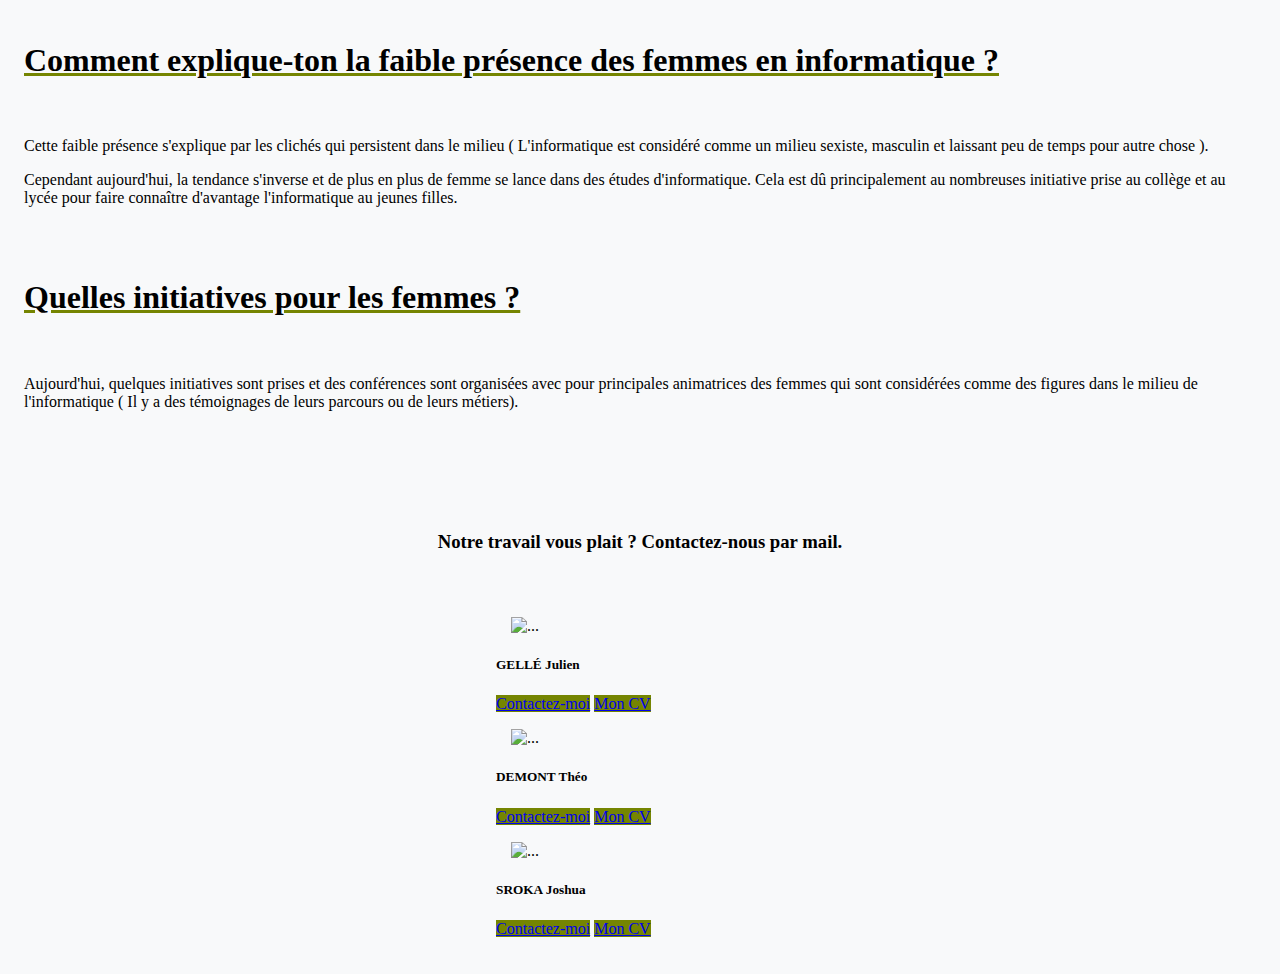
==== commit 65241a6e: "dernière version" ====
--- a/en/index.html
+++ b/en/index.html
@@ -10,58 +10,49 @@
     <link rel="stylesheet" href="https://cdn.jsdelivr.net/npm/bootstrap@4.5.3/dist/css/bootstrap.min.css" integrity="sha384-TX8t27EcRE3e/ihU7zmQxVncDAy5uIKz4rEkgIXeMed4M0jlfIDPvg6uqKI2xXr2" crossorigin="anonymous">
 
     <link rel="stylesheet" href="index.css">
-    <title>IUT Portal</title>
+    <title>Portail IUT</title>
 </head>
 
 <body class="custom-bg-light">
     <header>
         <nav class="navbar navbar-expand-md navbar-light bg-light fixed-top container-xl border-bottom">
             <a class="navbar-brand" href="#">
-                <img class="logo-mobile" src="../images/logoiutmobile.png" alt="">
-                <img class="logo-desktop" src="../images/logoiutdesktop.png" alt="">
+                <img class="logo-mobile" src="./images/logoiutmobile.png" alt="">
+                <img class="logo-desktop" src="./images/logoiutdesktop.png" alt="">
             </a>
             <button class="navbar-toggler" type="button" data-toggle="collapse" data-target="#navbarsExampleDefault" aria-controls="navbarsExampleDefault" aria-expanded="false" aria-label="Toggle navigation">
               <span class="navbar-toggler-icon"></span>
             </button>
-
             <div class="collapse navbar-collapse" id="navbarsExampleDefault">
                 <ul class="navbar-nav mr-auto">
-                    <li class="nav-item dropdown active">
-                        <a class="nav-link dropdown-toggle" href="#" id="dropdown01" data-toggle="dropdown" aria-haspopup="true" aria-expanded="false">What's DUT Informatique ?</a>
-                        <div class="dropdown-menu" aria-labelledby="dropdown01">
-                            <a class="dropdown-item" href="#">Presentation of the formation</a>
-                            <a class="dropdown-item" href="http://www.iut-informatique.fr/index.php?a=showArticle&r=1#l-informatique-au-feminin">Feminine and IT</a>
-                            <a class="dropdown-item" href="http://www.iut-informatique.fr/index.php?a=showArticle&r=1#temoignages">Testimonies</a>
-                        </div>
+                    <li class="nav-item active">
+                        <a class="nav-link" href="index.html">IUT Info</a>
                     </li>
                     <li class="nav-item active">
-                        <a class="nav-link" href="http://www.iut-informatique.fr/index.php?a=showArticle&r=2">Programme</a>
+                        <a class="nav-link" href="programme.html">Formation</a>
+                    </li>
+                    <li class="nav-item active">
+                        <a class="nav-link" href="apresIUT.html">Après l'IUT</a>
                     </li>
                     <li class="nav-item dropdown active">
-                        <a class="nav-link dropdown-toggle" href="#" id="dropdown01" data-toggle="dropdown" aria-haspopup="true" aria-expanded="false">Après l'IUT</a>
+                        <a class="nav-link dropdown-toggle" href="#" id="dropdown01" data-toggle="dropdown" aria-haspopup="true" aria-expanded="false">En savoir plus</a>
                         <div class="dropdown-menu" aria-labelledby="dropdown01">
-                            <a class="dropdown-item" href="http://www.iut-informatique.fr/index.php?a=showArticle&r=3#debouches">Débouchés</a>
-                            <a class="dropdown-item" href="http://www.iut-informatique.fr/index.php?a=showArticle&r=3#poursuite-d-etudes">Poursuites d'études</a>
-                        </div>
-                    </li>
-                    <li class="nav-item active">
-                        <a class="nav-link" href="http://www.iut-informatique.fr/index.php?a=showArticle&r=4">Evènements</a>
-                    </li>
-                    <li class="nav-item dropdown active">
-                        <a class="nav-link dropdown-toggle" href="#" id="dropdown01" data-toggle="dropdown" aria-haspopup="true" aria-expanded="false">Le BUT Informatique</a>
-                        <div class="dropdown-menu" aria-labelledby="dropdown01">
-                            <a class="dropdown-item" href="http://www.iut-informatique.fr/index.php?a=showArticle&r=16#presentation">Présentation</a>
-                            <a class="dropdown-item" href="http://www.iut-informatique.fr/index.php?a=showArticle&r=16#les-parcours">Les parcours</a>
+                            <a class="dropdown-item" href="partenaire.html">Partenaires</a>
+                            <a class="dropdown-item" href="temoignage.html">Témoignages</a>
                         </div>
                     </li>
                     <div class="d-lg-block d-none dropdown active">
                         <a class="nav-link dropdown-toggle" href="#" id="navbarDropdownMenuLink78" data-toggle="dropdown" aria-haspopup="true" aria-expanded="false">Langages</a>
                         <div class="dropdown-menu" aria-labelledby="navbarDropdownMenuLink78"> 
-                            <a class="dropdown-item" href="../index.html"> Français</a> 
-                            <a class="dropdown-item" href="#"> English</a> 
+                            <a class="dropdown-item" href="#"><span class="flag-icon flag-icon-us"></span> Français</a> 
+                            <a class="dropdown-item" href="en/index.html"><span class="flag-icon flag-icon-fr"></span> English</a> 
                         </div>
                     </div> 
                 </ul>
+                <form class="d-flex">
+                    <input class="form-control me-2" type="search" placeholder="Search" aria-label="Search">
+                    <button class="btn btn-outline-success" type="submit">Search</button>
+                  </form>
 
             </div>
         </nav>
@@ -70,7 +61,7 @@
     <main class="container-xl ">
         <nav aria-label="breadcrumb">
             <ol class="breadcrumb">
-                <li class="breadcrumb-item"><a href="http://www.iut-informatique.fr/index.php">Accueil</a></li>
+                <li class="breadcrumb-item"><a href="index.html">Accueil</a></li>
                 <li class="breadcrumb-item active" aria-current="page">Présentation</li>
             </ol>
         </nav>
@@ -84,7 +75,7 @@
                 <p>L'admission en IUT se base sur un dossier, lettre de motivation, et selon les cas sur un entretien où vous serais interrogé sur votre parcours et vos motivations pour intégrer la formation choisie.</p>
                 <p><strong>L'encadrement de la formation</strong> constitue la plus grande différence par rapport à un parcours en faculté classique.</p>
             </div>
-            <img src="../images/encadrement.jpg" alt="">
+            <img class="petit"src="./images/encadrement.jpg" alt="">
             <div class="paragraph-container">
                 <p>
                     L'enseignement est fourni par des enseignants universitaires, des enseignants-chercheurs universitaires et des professionnels. Cela permet aux élèves de profiter de cours avec des points de vues différents et ainsi permettre d'acquérir des compétences théoriques et pratiques.
@@ -97,7 +88,7 @@
                 </p>
                 <p>De Linux à Windows pour se familiariser avec les différentes possibilités qu'offre les différents supports.</p>
             </div>
-            <img src="../images/code.jpg" alt="">
+            <img class="petit"src="./images/code.jpg" alt="">
             <div class="paragraph-container">
                 <p>
                     Une forme de travail innovante par rapport au lycée sous forme de projet. De la planification au résultat final, le tous résultant d'un travail de <strong>groupe</strong>. Il y a un projet par semestre.
@@ -107,7 +98,7 @@
                 </p>
                 <p>De nombreux langages qui permettent d'avoir un panel important de <strong>compétences</strong> pour l'insertion professionelle future.</p>
             </div>
-            <img src="../images/langages.jpg" alt="">
+            <img class="petit"src="./images/langages.jpg" alt="">
             <h1>L'INFORMATIQUE AU FÉMININ</h1>
             <h2>Quelques chiffres à ce propos :</h2>
             <div class="paragraph-container">
@@ -115,7 +106,7 @@
                     En France, le taux d'étudiantes dans des écoles d'ingénieur en informatique est de seulement 11%. Un taux qui est extrêment faible et qui montre bien le peu de présence des femmes dans le secteur qui aurait bien besoin parfois d'un regard différent. 
                 </p>
             </div>
-            <img src="../images/informatiqueauféminin.jpg" alt="">
+            <img class="petit"src="./images/informatiqueauféminin.jpg" alt="">
             <h2>Comment explique-ton la faible présence des femmes en informatique ?</h2>
             <div class="paragraph-container">
                 <p>
@@ -135,7 +126,7 @@
         </div>
     </main>
     <footer class="container-xl padding">
-        <h3>Our work pleases you ? Contact-us !</h3>
+        <h3>Notre travail vous plait ? Contactez-nous par mail.</h3>
         <div class="row">
             <div class="col">
                 <div class="card" style="width: 18rem;">
@@ -143,8 +134,8 @@
                     <div class="card-body">
                         <h5 class="card-title">GELLÉ Julien</h5>
                         <p class="card-text"></p>
-                        <a href="mailto:juliengelle62@gmail.com" class="btn btn-primary">Email-me</a>
-                        <a href="../pdf/cvjuliengelle.pdf" target="_blank" class="btn btn-primary">My CV</a>
+                        <a href="mailto:juliengelle62@gmail.com" class="btn btn-primary">Contactez-moi</a>
+                        <a href="./pdf/cvjuliengelle.pdf" target="_blank" class="btn btn-primary">Mon CV</a>
 
                     </div>
                 </div>
@@ -155,8 +146,8 @@
                     <div class="card-body">
                         <h5 class="card-title">DEMONT Théo</h5>
                         <p class="card-text"></p>
-                        <a href="mailto:juliengelle62@gmail.com" class="btn btn-primary">Email-me</a>
-                        <a href="../pdf/cvjuliengelle.pdf" target="_blank" class="btn btn-primary">My CV</a>
+                        <a href="mailto:juliengelle62@gmail.com" class="btn btn-primary">Contactez-moi</a>
+                        <a href="./pdf/cvjuliengelle.pdf" target="_blank" class="btn btn-primary">Mon CV</a>
                     </div>
                 </div>
             </div>
@@ -166,8 +157,8 @@
                     <div class="card-body">
                         <h5 class="card-title">SROKA Joshua</h5>
                         <p class="card-text"></p>
-                        <a href="mailto:juliengelle62@gmail.com" class="btn btn-primary">Email-me</a>
-                        <a href="../pdf/cvjuliengelle.pdf" target="_blank" class="btn btn-primary">My CV</a>
+                        <a href="mailto:juliengelle62@gmail.com" class="btn btn-primary">Contactez-moi</a>
+                        <a href="./pdf/cvjuliengelle.pdf" target="_blank" class="btn btn-primary">Mon CV</a>
                     </div>
                 </div>
             </div>
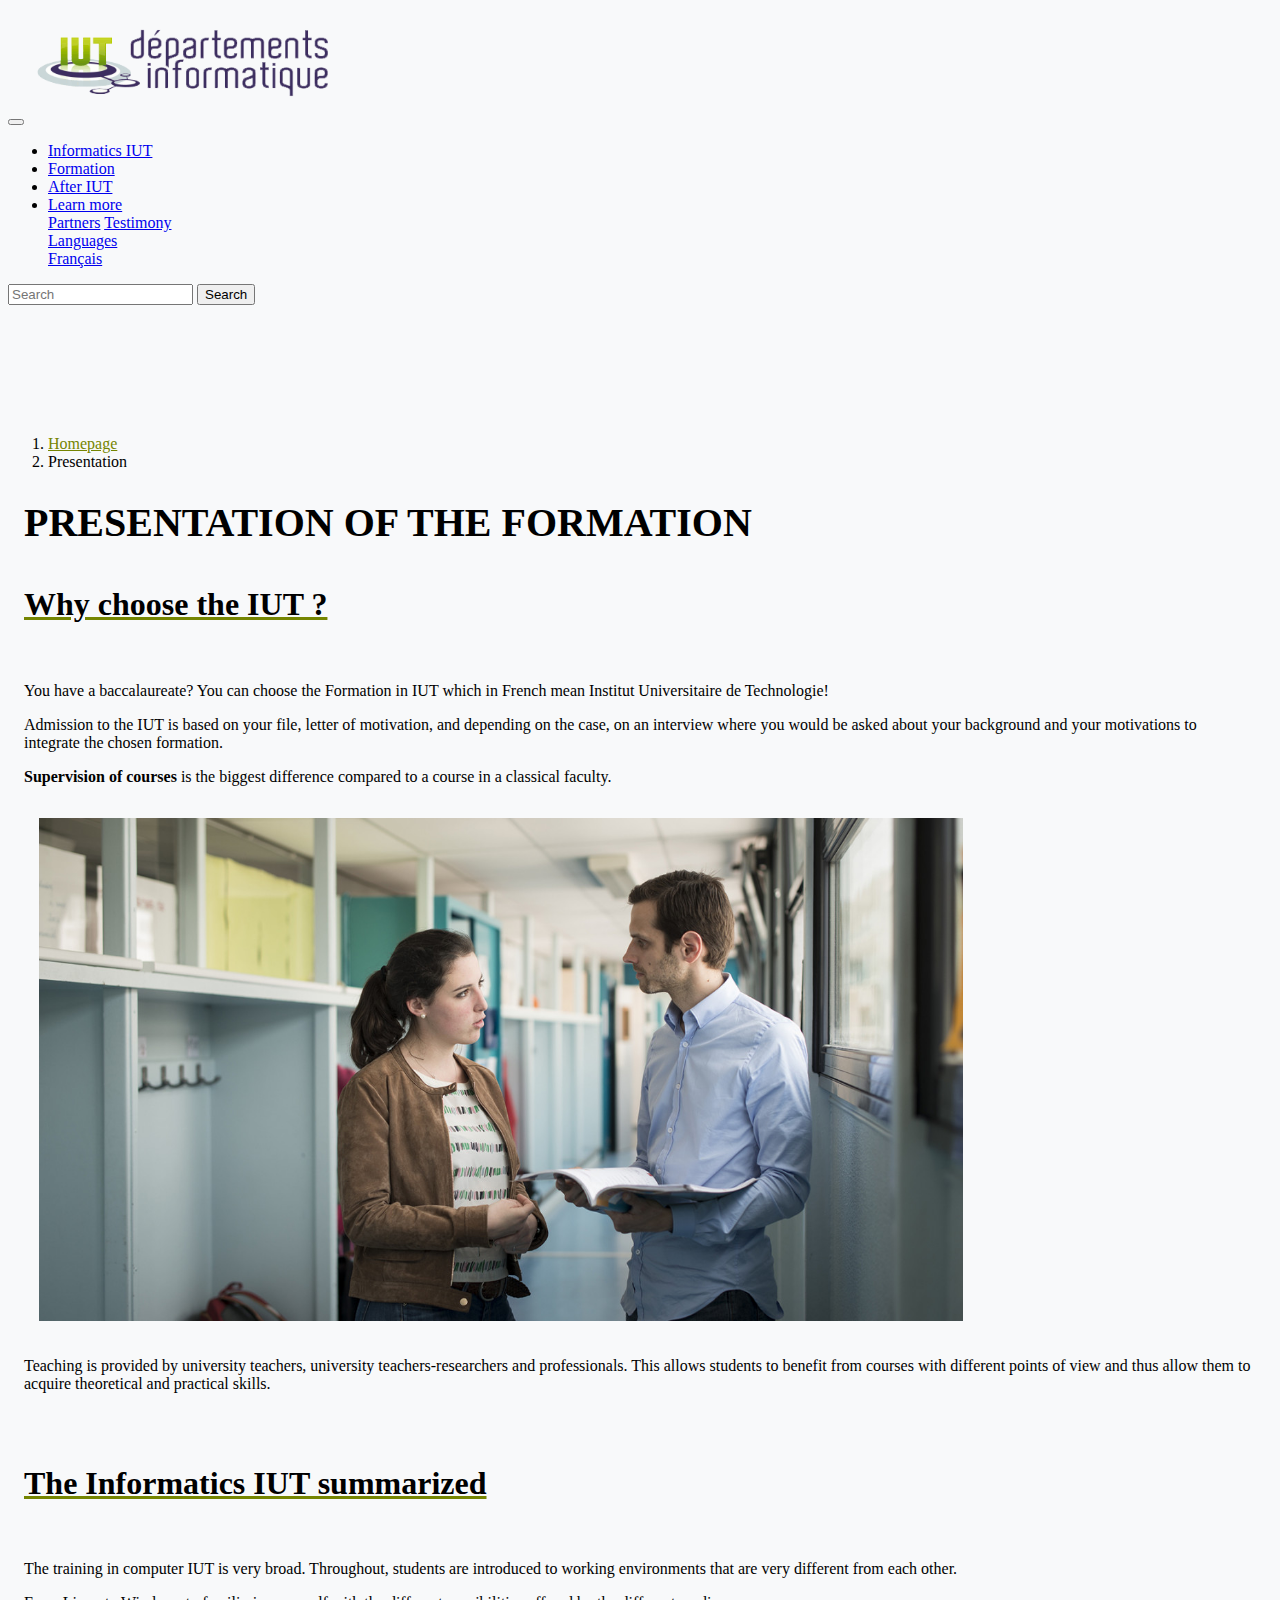
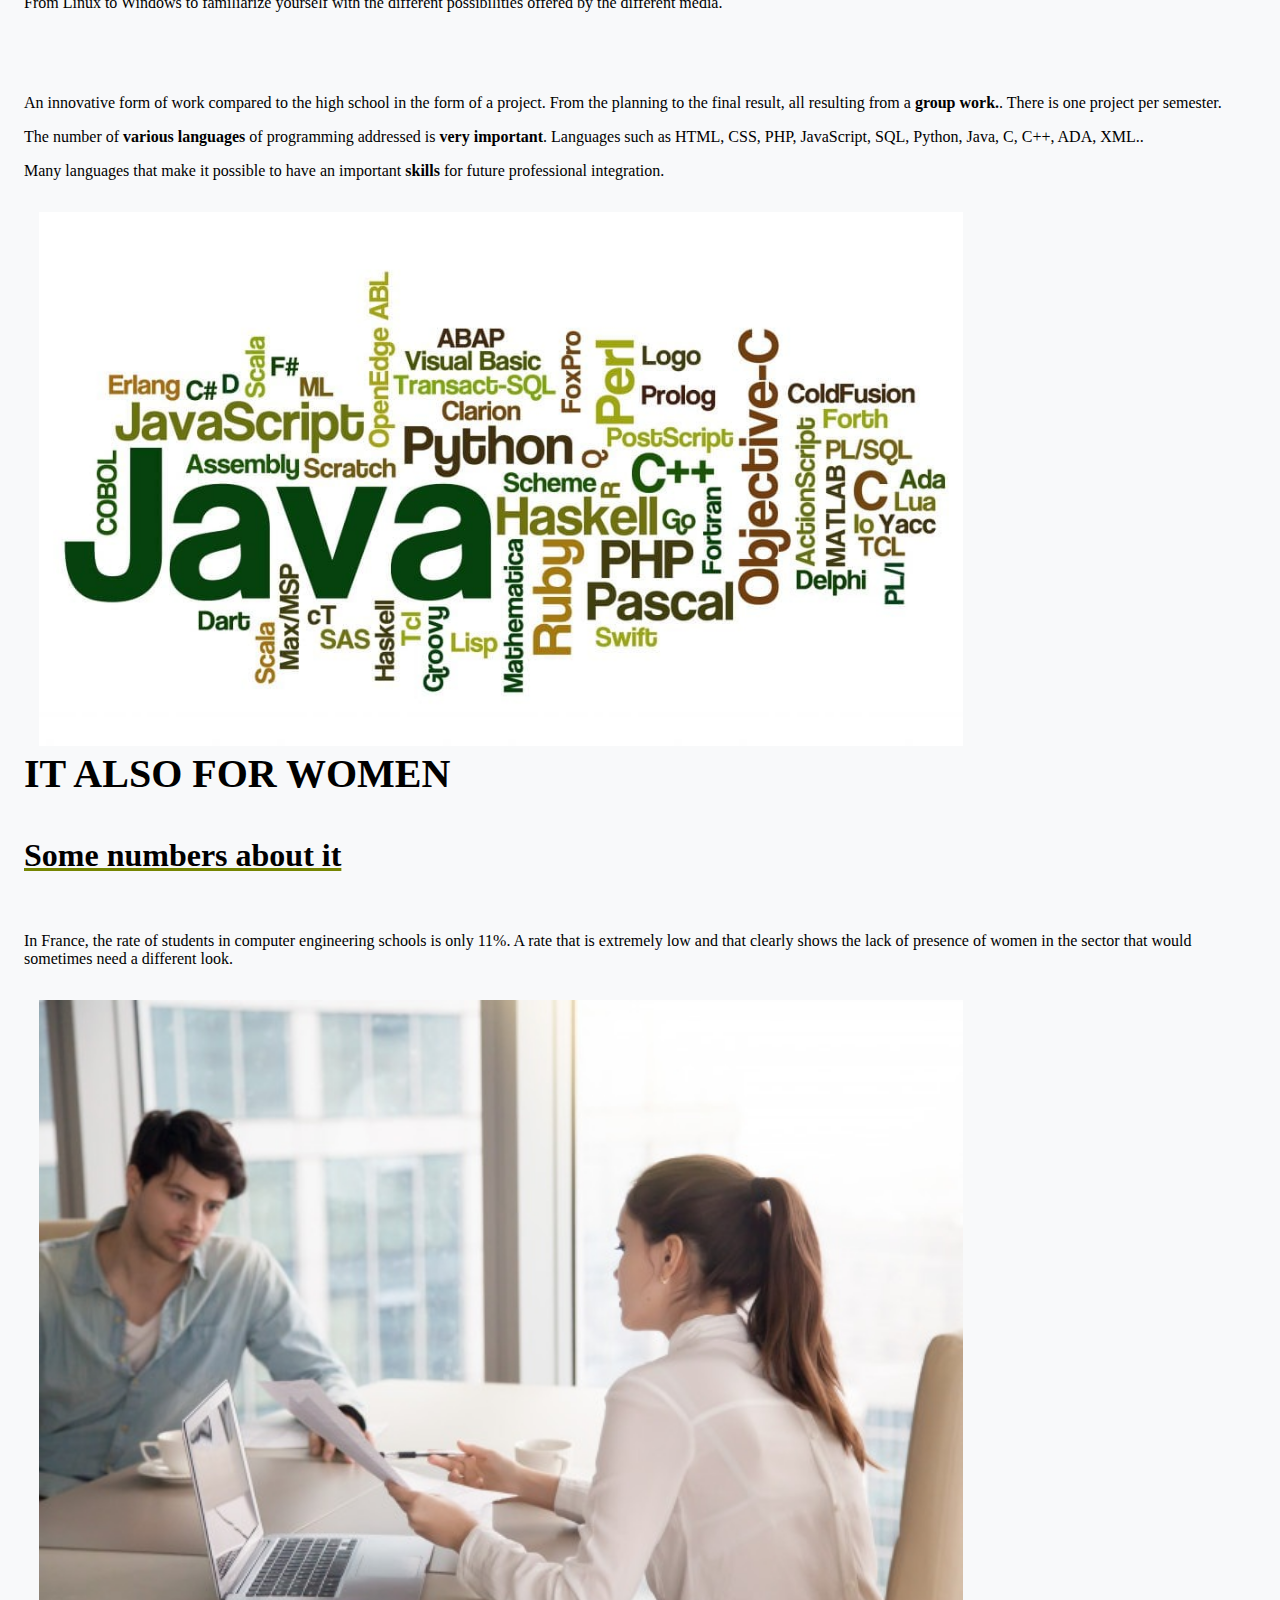
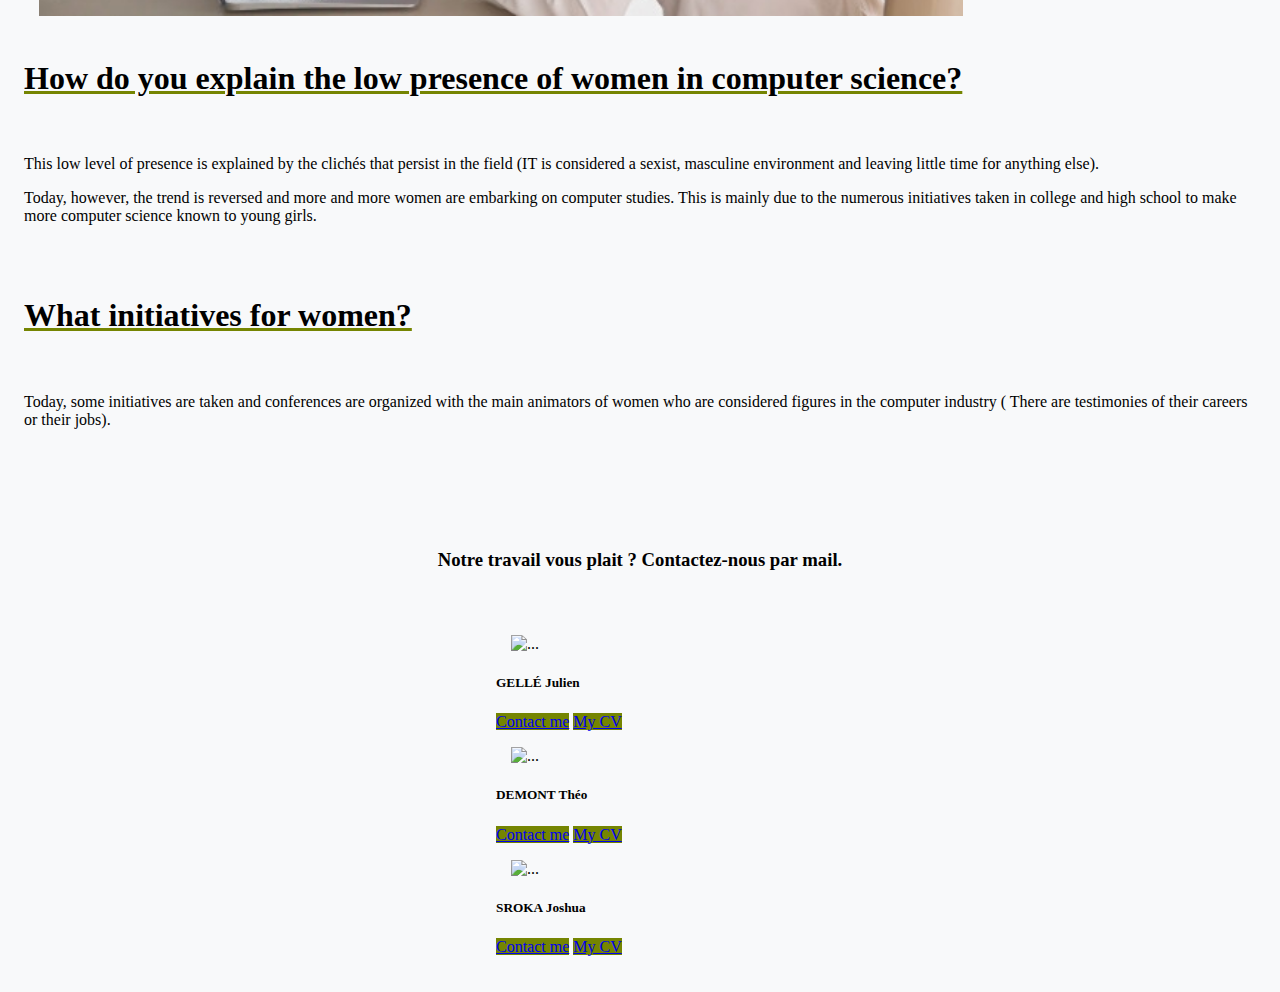
==== commit 4fb693a4: "menu fr /en + pages traduites ok" ====
--- a/en/index.html
+++ b/en/index.html
@@ -10,7 +10,7 @@
     <link rel="stylesheet" href="https://cdn.jsdelivr.net/npm/bootstrap@4.5.3/dist/css/bootstrap.min.css" integrity="sha384-TX8t27EcRE3e/ihU7zmQxVncDAy5uIKz4rEkgIXeMed4M0jlfIDPvg6uqKI2xXr2" crossorigin="anonymous">
 
     <link rel="stylesheet" href="index.css">
-    <title>Portail IUT</title>
+    <title>IUT Portal</title>
 </head>
 
 <body class="custom-bg-light">
@@ -26,26 +26,25 @@
             <div class="collapse navbar-collapse" id="navbarsExampleDefault">
                 <ul class="navbar-nav mr-auto">
                     <li class="nav-item active">
-                        <a class="nav-link" href="index.html">IUT Info</a>
+                        <a class="nav-link" href="index.html">Informatics IUT</a>
                     </li>
                     <li class="nav-item active">
                         <a class="nav-link" href="programme.html">Formation</a>
                     </li>
                     <li class="nav-item active">
-                        <a class="nav-link" href="apresIUT.html">Après l'IUT</a>
+                        <a class="nav-link" href="apresIUT.html">After IUT</a>
                     </li>
                     <li class="nav-item dropdown active">
-                        <a class="nav-link dropdown-toggle" href="#" id="dropdown01" data-toggle="dropdown" aria-haspopup="true" aria-expanded="false">En savoir plus</a>
+                        <a class="nav-link dropdown-toggle" href="#" id="dropdown01" data-toggle="dropdown" aria-haspopup="true" aria-expanded="false">Learn more</a>
                         <div class="dropdown-menu" aria-labelledby="dropdown01">
-                            <a class="dropdown-item" href="partenaire.html">Partenaires</a>
-                            <a class="dropdown-item" href="temoignage.html">Témoignages</a>
+                            <a class="dropdown-item" href="partenaire.html">Partners</a>
+                            <a class="dropdown-item" href="temoignage.html">Testimony</a>
                         </div>
                     </li>
                     <div class="d-lg-block d-none dropdown active">
-                        <a class="nav-link dropdown-toggle" href="#" id="navbarDropdownMenuLink78" data-toggle="dropdown" aria-haspopup="true" aria-expanded="false">Langages</a>
+                        <a class="nav-link dropdown-toggle" href="#" id="navbarDropdownMenuLink78" data-toggle="dropdown" aria-haspopup="true" aria-expanded="false">Languages</a>
                         <div class="dropdown-menu" aria-labelledby="navbarDropdownMenuLink78"> 
-                            <a class="dropdown-item" href="#"><span class="flag-icon flag-icon-us"></span> Français</a> 
-                            <a class="dropdown-item" href="en/index.html"><span class="flag-icon flag-icon-fr"></span> English</a> 
+                            <a class="dropdown-item" href="../index.html"><span class="flag-icon flag-icon-us"></span> Français</a>
                         </div>
                     </div> 
                 </ul>
@@ -61,65 +60,65 @@
     <main class="container-xl ">
         <nav aria-label="breadcrumb">
             <ol class="breadcrumb">
-                <li class="breadcrumb-item"><a href="index.html">Accueil</a></li>
-                <li class="breadcrumb-item active" aria-current="page">Présentation</li>
+                <li class="breadcrumb-item"><a href="index.html">Homepage</a></li>
+                <li class="breadcrumb-item active" aria-current="page">Presentation</li>
             </ol>
         </nav>
         <div class="padding content">
-            <h1>Présentation de la Formation</h1>
-            <h2>Pourquoi choisir l'IUT ?</h2>
+            <h1>Presentation of the formation</h1>
+            <h2>Why choose the IUT ?</h2>
             <div class="paragraph-container">
                 <p>
-                    Vous êtes titutaire d'un baccalauréat ? Vous pouvez choisir la Formation en IUT dit Institut Universitaire de Technologie !
+                    You have a baccalaureate? You can choose the Formation in IUT which in French mean Institut Universitaire de Technologie!
                 </p>
-                <p>L'admission en IUT se base sur un dossier, lettre de motivation, et selon les cas sur un entretien où vous serais interrogé sur votre parcours et vos motivations pour intégrer la formation choisie.</p>
-                <p><strong>L'encadrement de la formation</strong> constitue la plus grande différence par rapport à un parcours en faculté classique.</p>
+                <p>Admission to the IUT is based on your file, letter of motivation, and depending on the case, on an interview where you would be asked about your background and your motivations to integrate the chosen formation.</p>
+                <p><strong>Supervision of courses</strong> is the biggest difference compared to a course in a classical faculty.</p>
             </div>
             <img class="petit"src="./images/encadrement.jpg" alt="">
             <div class="paragraph-container">
                 <p>
-                    L'enseignement est fourni par des enseignants universitaires, des enseignants-chercheurs universitaires et des professionnels. Cela permet aux élèves de profiter de cours avec des points de vues différents et ainsi permettre d'acquérir des compétences théoriques et pratiques.
+                    Teaching is provided by university teachers, university teachers-researchers and professionals. This allows students to benefit from courses with different points of view and thus allow them to acquire theoretical and practical skills.
                 </p>
             </div>
-            <h2>L'IUT informatique en résumé</h2>
+            <h2>The Informatics IUT summarized</h2>
             <div class="paragraph-container">
                 <p>
-                    La formation en IUT informatique est très large. Tout au long, les étudiants sont amenés à se familiariser avec des environnements de travails très différents les uns des autres.
+                    The training in computer IUT is very broad. Throughout, students are introduced to working environments that are very different from each other.
                 </p>
-                <p>De Linux à Windows pour se familiariser avec les différentes possibilités qu'offre les différents supports.</p>
+                <p>From Linux to Windows to familiarize yourself with the different possibilities offered by the different media.</p>
             </div>
             <img class="petit"src="./images/code.jpg" alt="">
             <div class="paragraph-container">
                 <p>
-                    Une forme de travail innovante par rapport au lycée sous forme de projet. De la planification au résultat final, le tous résultant d'un travail de <strong>groupe</strong>. Il y a un projet par semestre.
+                    An innovative form of work compared to the high school in the form of a project. From the planning to the final result, all resulting from a <strong>group work.</strong>. There is one project per semester.
                 </p>
                 <p>
-                    Le nombre de <strong>différents langages</strong> de programmations abordés est <strong>très important</strong>. Des langages tels que le HTML, CSS, PHP, JavaScript, SQL, Python, Java, C, C++, ADA, XML.. 
+                    The number of <strong>various languages</strong> of programming addressed is <strong>very important</strong>. Languages such as HTML, CSS, PHP, JavaScript, SQL, Python, Java, C, C++, ADA, XML.. 
                 </p>
-                <p>De nombreux langages qui permettent d'avoir un panel important de <strong>compétences</strong> pour l'insertion professionelle future.</p>
+                <p>Many languages that make it possible to have an important <strong>skills</strong> for future professional integration.</p>
             </div>
             <img class="petit"src="./images/langages.jpg" alt="">
-            <h1>L'INFORMATIQUE AU FÉMININ</h1>
-            <h2>Quelques chiffres à ce propos :</h2>
+            <h1>IT also for Women</h1>
+            <h2>Some numbers about it</h2>
             <div class="paragraph-container">
                 <p>
-                    En France, le taux d'étudiantes dans des écoles d'ingénieur en informatique est de seulement 11%. Un taux qui est extrêment faible et qui montre bien le peu de présence des femmes dans le secteur qui aurait bien besoin parfois d'un regard différent. 
+                    In France, the rate of students in computer engineering schools is only 11%. A rate that is extremely low and that clearly shows the lack of presence of women in the sector that would sometimes need a different look. 
                 </p>
             </div>
             <img class="petit"src="./images/informatiqueauféminin.jpg" alt="">
-            <h2>Comment explique-ton la faible présence des femmes en informatique ?</h2>
+            <h2>How do you explain the low presence of women in computer science?</h2>
             <div class="paragraph-container">
                 <p>
-                    Cette faible présence s'explique par les clichés qui persistent dans le milieu ( L'informatique est considéré comme un milieu sexiste, masculin et laissant peu de temps pour autre chose ).
+                    This low level of presence is explained by the clichés that persist in the field (IT is considered a sexist, masculine environment and leaving little time for anything else).
                 </p>
                 <p>
-                    Cependant aujourd'hui, la tendance s'inverse et de plus en plus de femme se lance dans des études d'informatique. Cela est dû principalement au nombreuses initiative prise au collège et au lycée pour faire connaître d'avantage l'informatique au jeunes filles.
+                    Today, however, the trend is reversed and more and more women are embarking on computer studies. This is mainly due to the numerous initiatives taken in college and high school to make more computer science known to young girls.
                 </p>
             </div>
-            <h2>Quelles initiatives pour les femmes ?</h2>
+            <h2>What initiatives for women?</h2>
             <div class="paragraph-container">
                 <p>
-                    Aujourd'hui, quelques initiatives sont prises et des conférences sont organisées avec pour principales animatrices des femmes qui sont considérées comme des figures dans le milieu de l'informatique ( Il y a des témoignages de leurs parcours ou de leurs métiers).
+                    Today, some initiatives are taken and conferences are organized with the main animators of women who are considered figures in the computer industry ( There are testimonies of their careers or their jobs).
                 </p>
             </div>
 
@@ -134,8 +133,8 @@
                     <div class="card-body">
                         <h5 class="card-title">GELLÉ Julien</h5>
                         <p class="card-text"></p>
-                        <a href="mailto:juliengelle62@gmail.com" class="btn btn-primary">Contactez-moi</a>
-                        <a href="./pdf/cvjuliengelle.pdf" target="_blank" class="btn btn-primary">Mon CV</a>
+                        <a href="mailto:juliengelle62@gmail.com" class="btn btn-primary">Contact me</a>
+                        <a href="./pdf/cvjuliengelle.pdf" target="_blank" class="btn btn-primary">My CV</a>
 
                     </div>
                 </div>
@@ -146,8 +145,8 @@
                     <div class="card-body">
                         <h5 class="card-title">DEMONT Théo</h5>
                         <p class="card-text"></p>
-                        <a href="mailto:juliengelle62@gmail.com" class="btn btn-primary">Contactez-moi</a>
-                        <a href="./pdf/cvjuliengelle.pdf" target="_blank" class="btn btn-primary">Mon CV</a>
+                        <a href="mailto:juliengelle62@gmail.com" class="btn btn-primary">Contact me</a>
+                        <a href="./pdf/cvjuliengelle.pdf" target="_blank" class="btn btn-primary">My CV</a>
                     </div>
                 </div>
             </div>
@@ -157,8 +156,8 @@
                     <div class="card-body">
                         <h5 class="card-title">SROKA Joshua</h5>
                         <p class="card-text"></p>
-                        <a href="mailto:juliengelle62@gmail.com" class="btn btn-primary">Contactez-moi</a>
-                        <a href="./pdf/cvjuliengelle.pdf" target="_blank" class="btn btn-primary">Mon CV</a>
+                        <a href="mailto:juliengelle62@gmail.com" class="btn btn-primary">Contact me</a>
+                        <a href="./pdf/cvjuliengelle.pdf" target="_blank" class="btn btn-primary">My CV</a>
                     </div>
                 </div>
             </div>
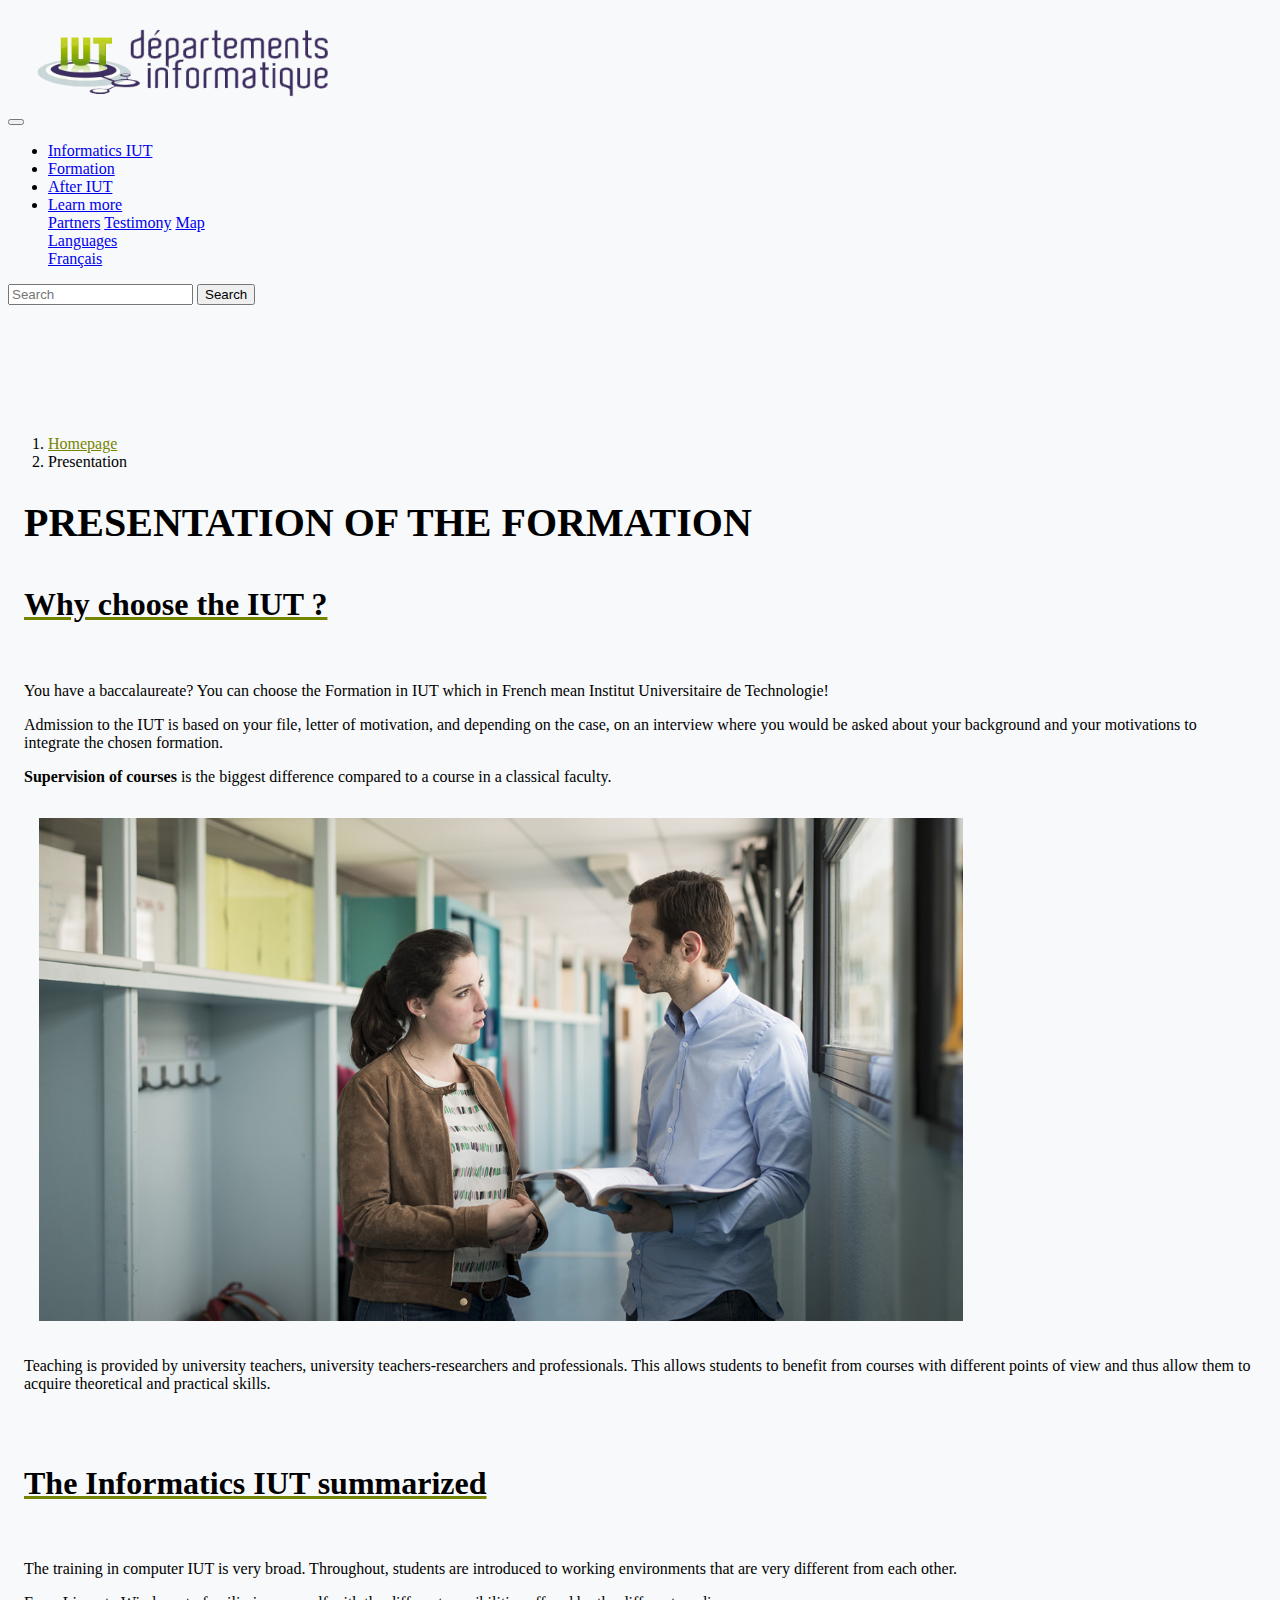
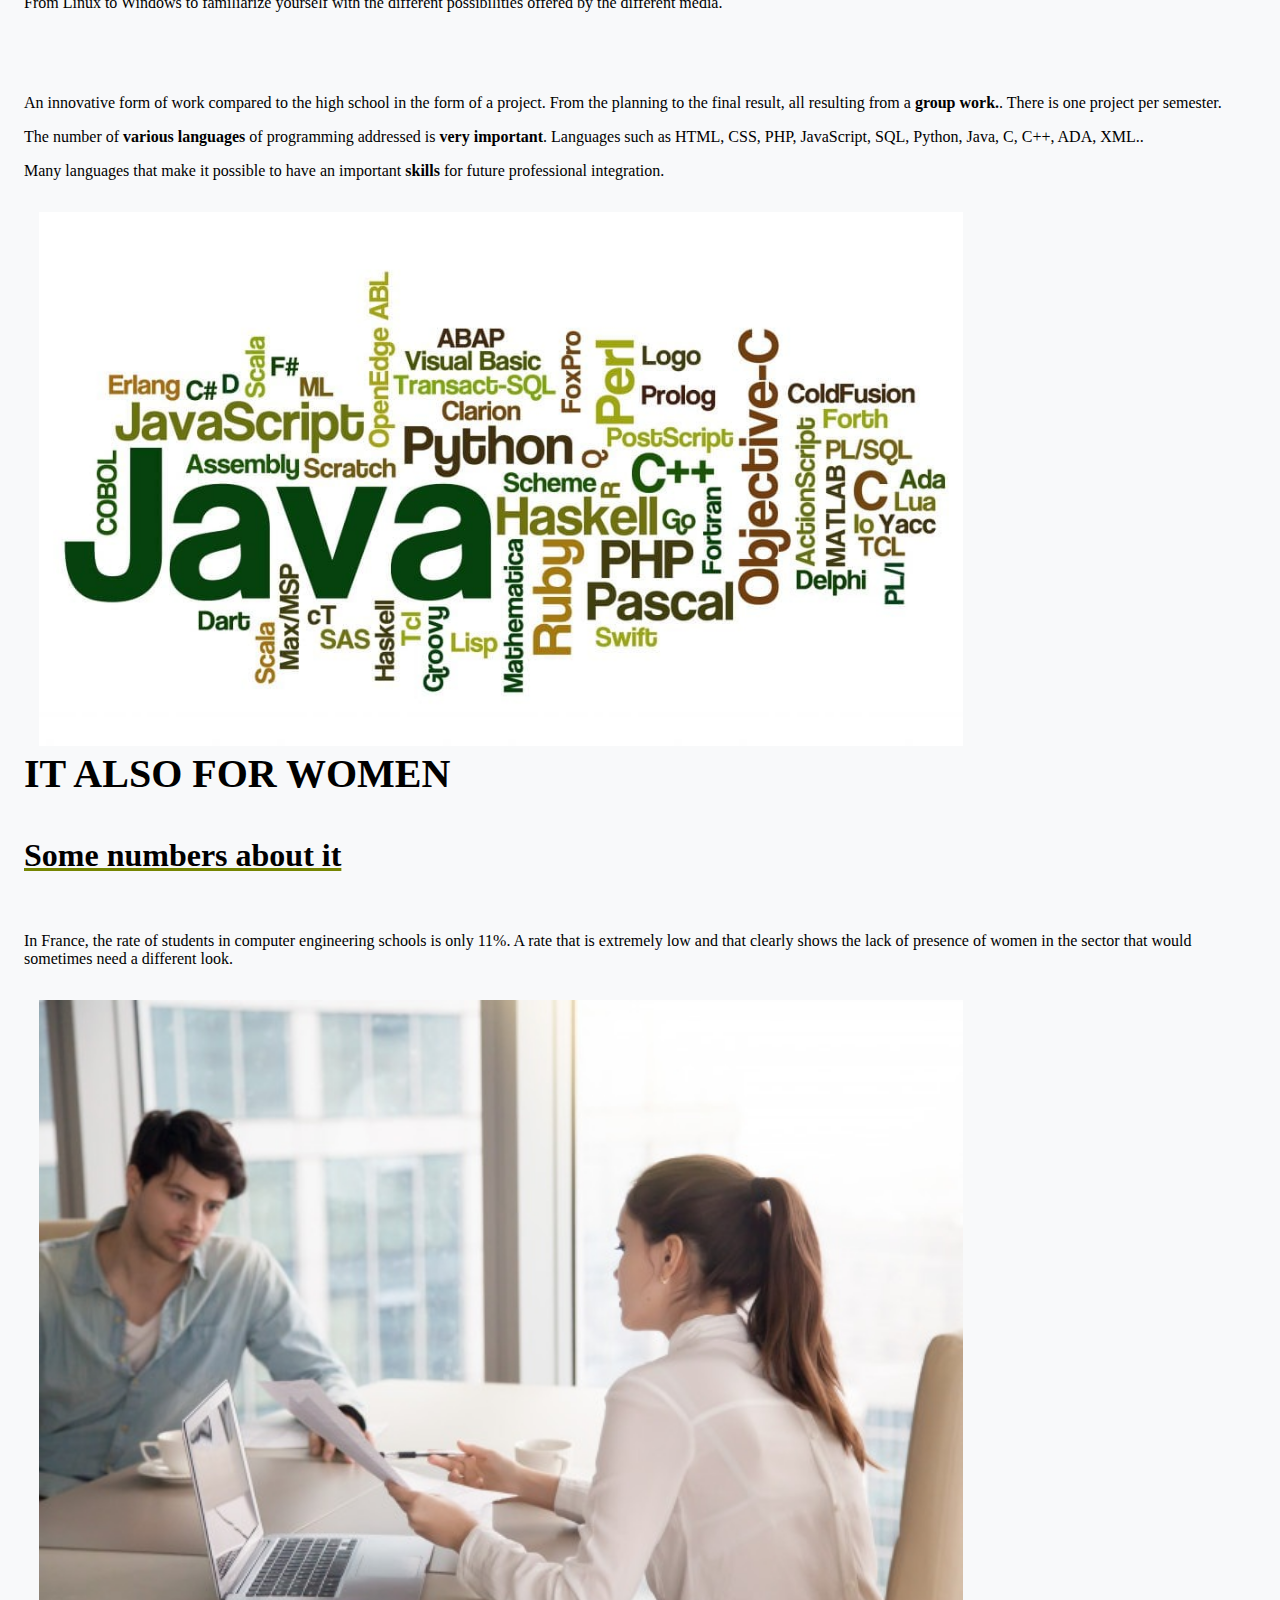
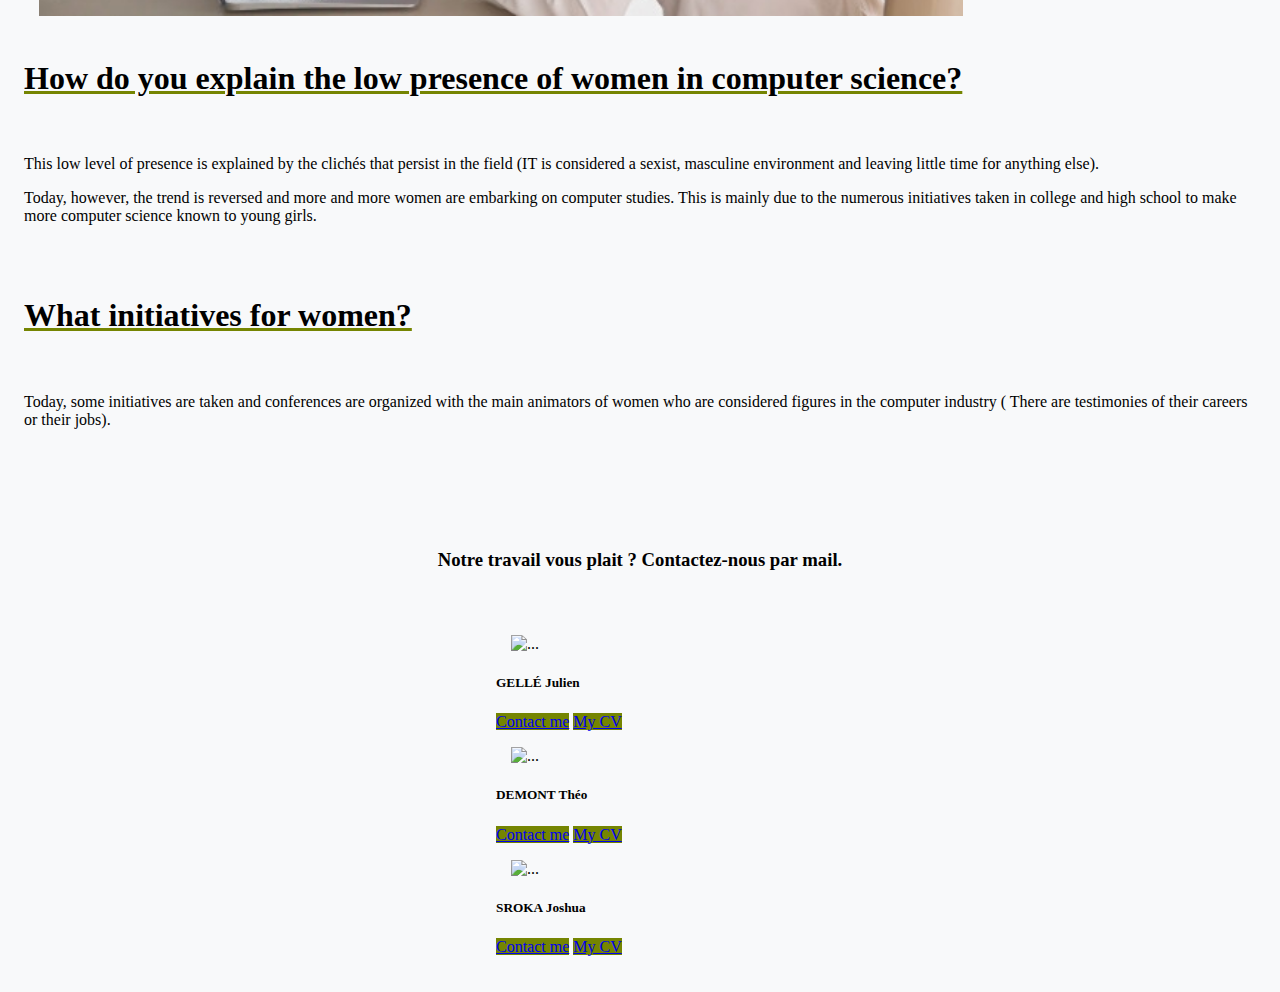
==== commit a4ae8d49: "rajout menu map en" ====
--- a/en/index.html
+++ b/en/index.html
@@ -39,6 +39,7 @@
                         <div class="dropdown-menu" aria-labelledby="dropdown01">
                             <a class="dropdown-item" href="partenaire.html">Partners</a>
                             <a class="dropdown-item" href="temoignage.html">Testimony</a>
+                            <a class="dropdown-item" href="carte.html">Map</a>
                         </div>
                     </li>
                     <div class="d-lg-block d-none dropdown active">
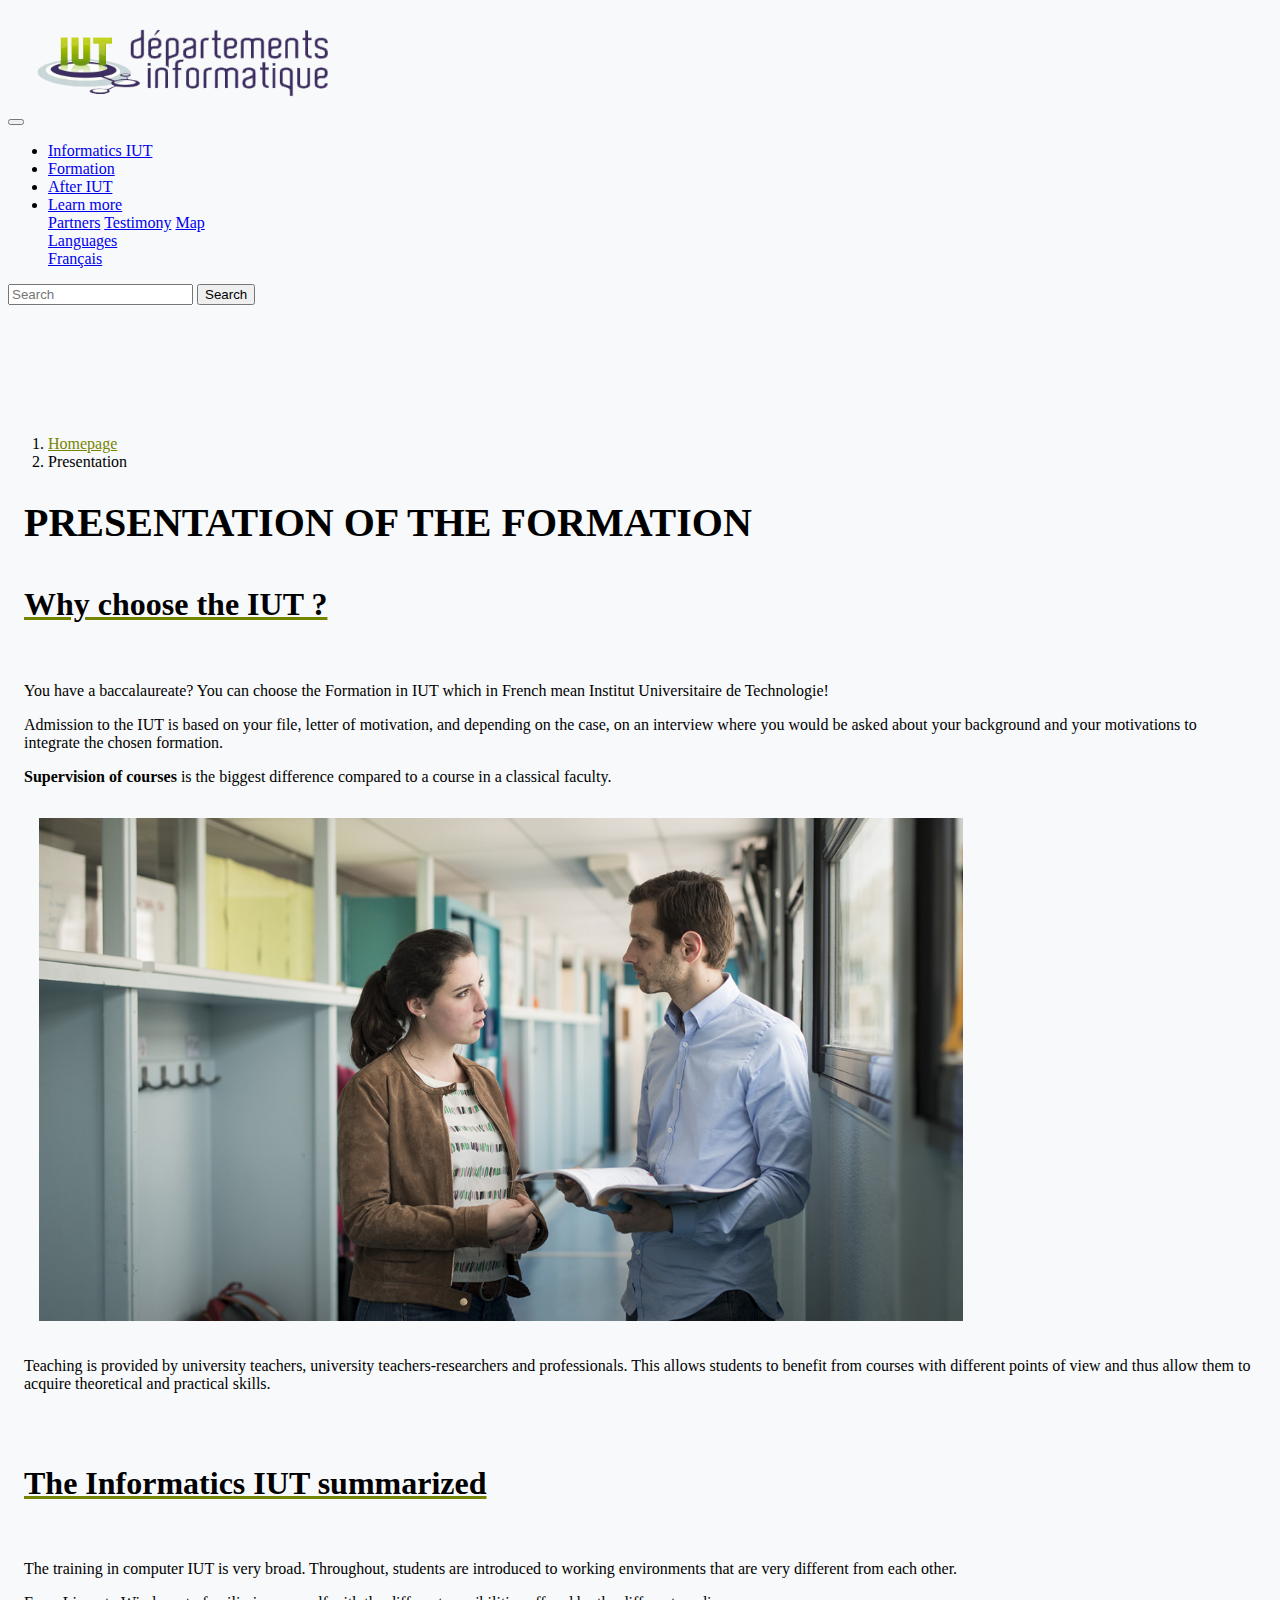
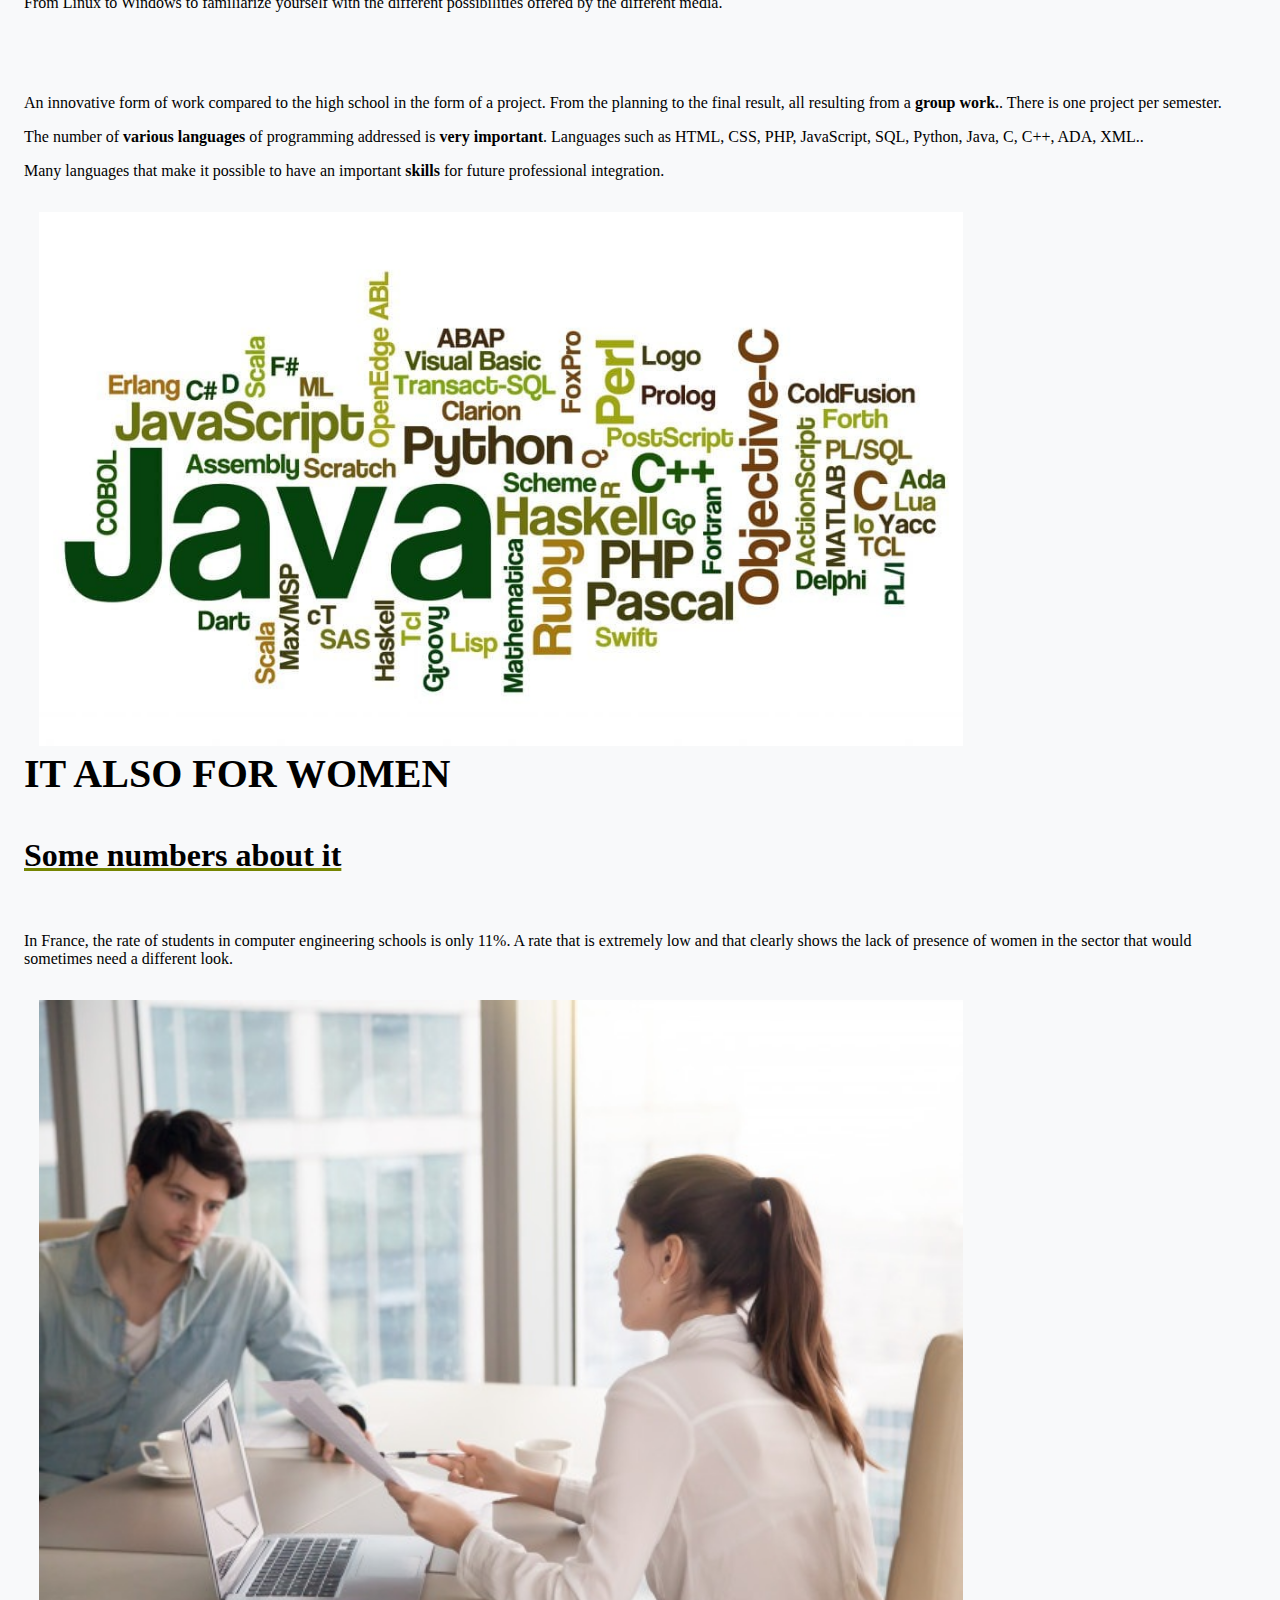
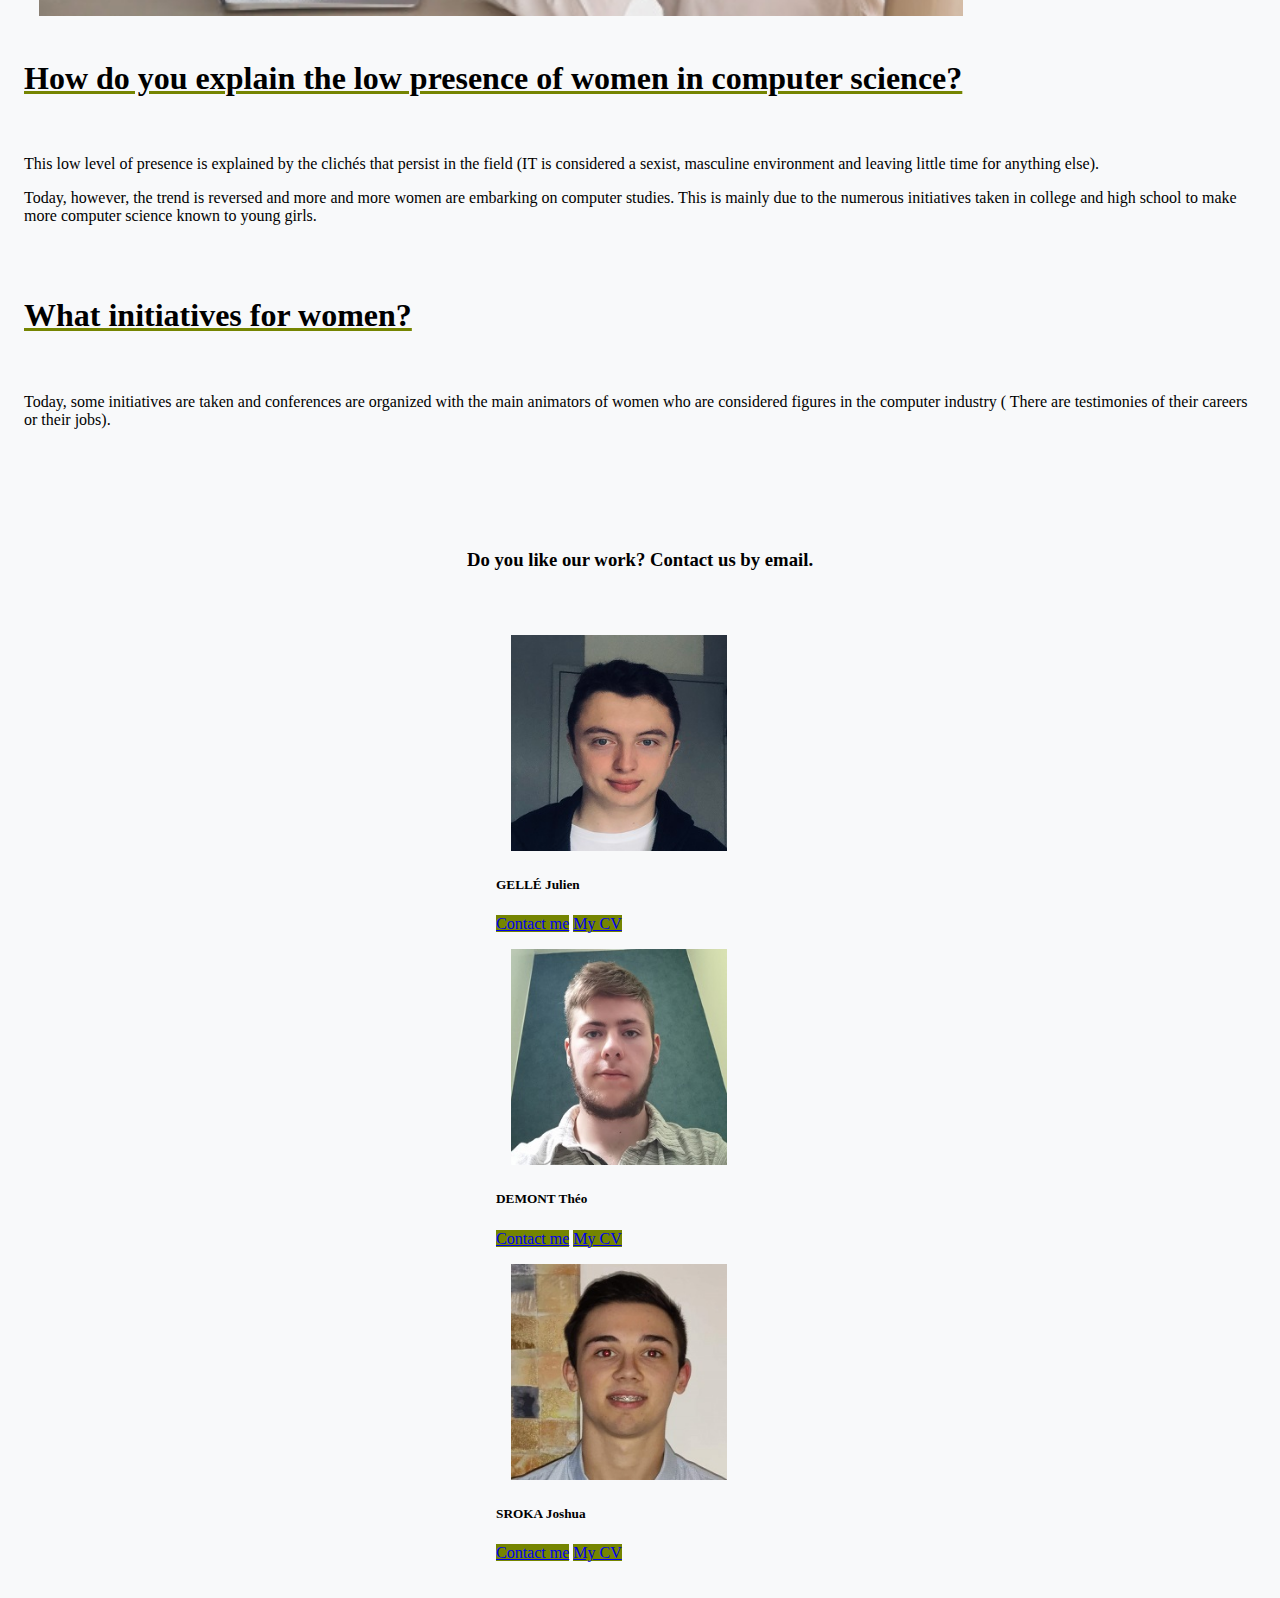
==== commit afb7dbf5: "version final a vérif" ====
--- a/en/index.html
+++ b/en/index.html
@@ -126,39 +126,39 @@
         </div>
     </main>
     <footer class="container-xl padding">
-        <h3>Notre travail vous plait ? Contactez-nous par mail.</h3>
+        <h3>Do you like our work? Contact us by email.</h3>
         <div class="row">
             <div class="col">
                 <div class="card" style="width: 18rem;">
-                    <img src="https://via.placeholder.com/250" class="card-img-top" alt="...">
+                    <img src="images/julienphoto.jpg" class="card-img-top" alt="...">
                     <div class="card-body">
                         <h5 class="card-title">GELLÉ Julien</h5>
                         <p class="card-text"></p>
-                        <a href="mailto:juliengelle62@gmail.com" class="btn btn-primary">Contact me</a>
-                        <a href="./pdf/cvjuliengelle.pdf" target="_blank" class="btn btn-primary">My CV</a>
+                        <a href="mailto:gellejulien62@gmail.com" class="btn btn-primary">Contact me</a>
+                        <a href="../pdf/cvjuliengelleen.pdf" target="_blank" class="btn btn-primary">My CV</a>
 
                     </div>
                 </div>
             </div>
             <div class="col">
                 <div class="card" style="width: 18rem;">
-                    <img src="https://via.placeholder.com/250" class="card-img-top" alt="...">
+                    <img src="images/theophoto.jpg" class="card-img-top" alt="...">
                     <div class="card-body">
                         <h5 class="card-title">DEMONT Théo</h5>
                         <p class="card-text"></p>
-                        <a href="mailto:juliengelle62@gmail.com" class="btn btn-primary">Contact me</a>
-                        <a href="./pdf/cvjuliengelle.pdf" target="_blank" class="btn btn-primary">My CV</a>
+                        <a href="mailto:theo.demont55@gmail.com" class="btn btn-primary">Contact me</a>
+                        <a href="../pdf/cvtheodemonten.pdf" target="_blank" class="btn btn-primary">My CV</a>
                     </div>
                 </div>
             </div>
             <div class="col">
                 <div class="card" style="width: 18rem;">
-                    <img src="https://via.placeholder.com/250" class="card-img-top" alt="...">
+                    <img src="images/joshuaphoto.jpg" class="card-img-top" alt="...">
                     <div class="card-body">
                         <h5 class="card-title">SROKA Joshua</h5>
                         <p class="card-text"></p>
-                        <a href="mailto:juliengelle62@gmail.com" class="btn btn-primary">Contact me</a>
-                        <a href="./pdf/cvjuliengelle.pdf" target="_blank" class="btn btn-primary">My CV</a>
+                        <a href="mailto:joshua.080302@gmail.com" class="btn btn-primary">Contact me</a>
+                        <a href="../pdf/cvjoshuasrokaen.pdf" target="_blank" class="btn btn-primary">My CV</a>
                     </div>
                 </div>
             </div>
